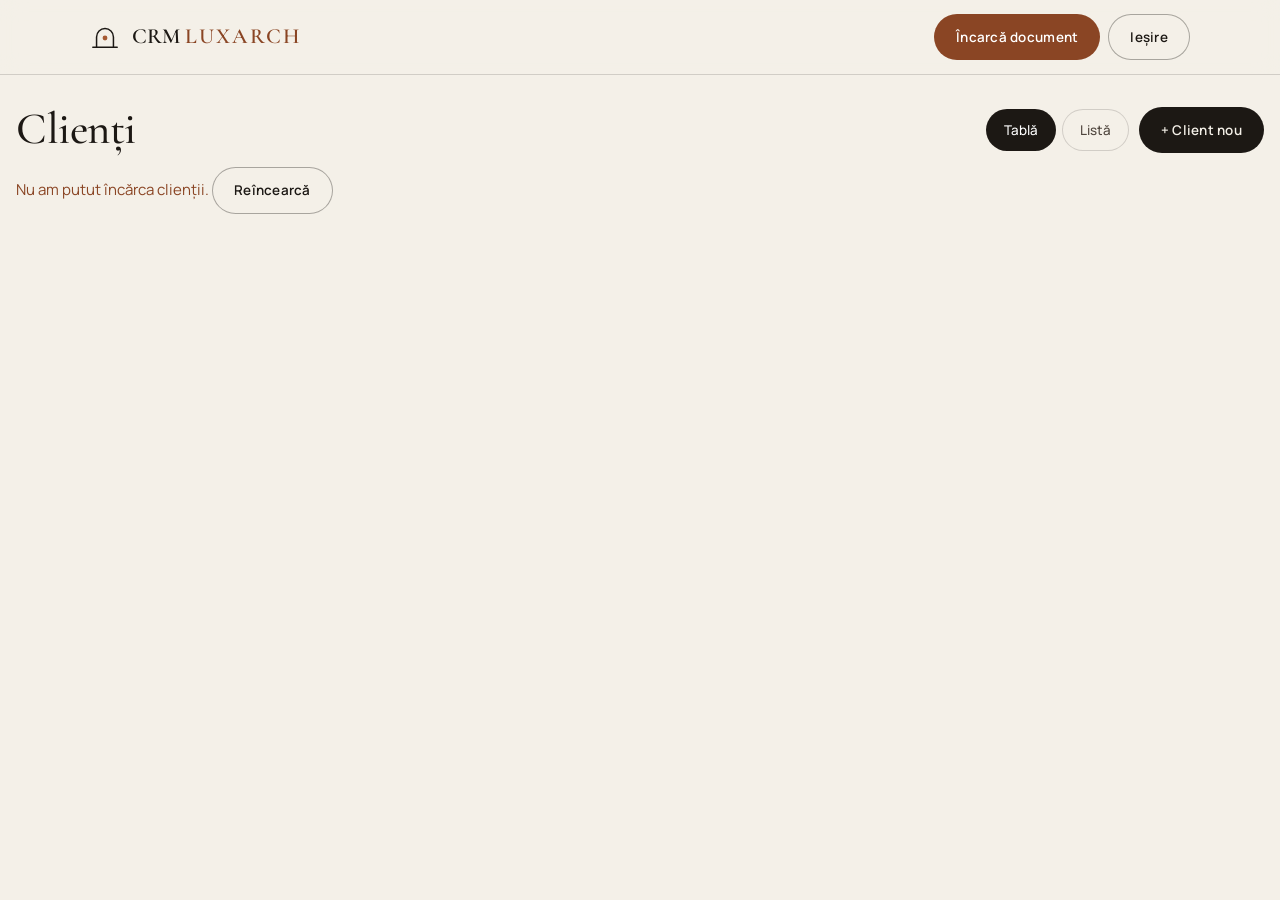
==== admin.html @ 145d8a7b "Recunoașterea documentelor prin Claude, Etapa 1: buton „Încarcă document”, citire cu Claude, ecran d" ====
<!doctype html>
<html lang="ro">
<head>
  <meta charset="utf-8">
  <meta name="viewport" content="width=device-width, initial-scale=1, viewport-fit=cover">
  <meta name="robots" content="noindex, nofollow">
  <meta name="theme-color" content="#F4F0E8">
  <title>Clienți — LUXARCH</title>
  <link rel="preconnect" href="https://fonts.googleapis.com">
  <link rel="preconnect" href="https://fonts.gstatic.com" crossorigin>
  <link href="https://fonts.googleapis.com/css2?family=Cormorant+Garamond:ital,wght@0,400;0,500;0,600;1,400&family=Manrope:wght@400;500;600;700&display=swap&subset=cyrillic,latin-ext" rel="stylesheet">
  <link rel="icon" href="favicon.svg" type="image/svg+xml">
  <link rel="stylesheet" href="styles.css">
  <link rel="stylesheet" href="admin.css">
</head>
<body class="admin">
  <header class="admin-bar">
    <div class="container admin-bar-inner">
      <a class="brand" href="/admin">
        <svg class="mark" viewBox="0 0 32 32" aria-hidden="true"><path d="M7 27 V16 a9 9 0 0 1 18 0 V27" /><path d="M3 27 H29" /><circle cx="16" cy="17" r="2.6" /></svg>
        <span>CRM <em>LUXARCH</em></span>
      </a>
      <div class="bar-actions">
        <button class="btn btn-sm btn-clay" id="docBtn" type="button" hidden>Încarcă document</button>
        <button class="btn btn-sm btn-ghost" id="logout" hidden>Ieșire</button>
      </div>
    </div>
  </header>

  <main class="container admin-main" id="main">
    <!-- Autentificare -->
    <section id="view-login" class="admin-view" hidden>
      <form class="login-card" id="loginForm">
        <h1>Panou de administrare</h1>
        <p class="muted">Introduceți parola ca să vedeți clienții.</p>
        <label class="admin-label" for="pw">Parolă</label>
        <input class="admin-input" id="pw" type="password" autocomplete="current-password" required>
        <label class="show-pw"><input type="checkbox" id="showPw"> Arată parola</label>
        <button class="btn" type="submit" id="loginBtn">Intră</button>
        <p class="admin-msg" id="loginMsg" role="alert"></p>
      </form>
    </section>

    <!-- Comune pentru tablă și listă -->
    <div class="admin-head" id="toolbar" hidden>
      <h1 class="admin-title">Clienți</h1>
      <div class="admin-tools">
        <nav class="view-switch" id="viewSwitch" aria-label="Mod de afișare">
          <a class="filter" href="/admin" data-view="board">Tablă</a>
          <a class="filter" href="/admin?view=list" data-view="list">Listă</a>
        </nav>
        <a class="btn btn-sm" href="/admin?new=1" id="addBtn">+ Client nou</a>
      </div>
    </div>

    <!-- Tabla pâlniei de vânzări -->
    <section id="view-board" class="admin-view" hidden>
      <p class="admin-msg" id="boardMsg" role="status"></p>
      <div class="board" id="board"></div>
    </section>

    <!-- Lista -->
    <section id="view-list" class="admin-view" hidden>
      <nav class="status-filter" id="filter" aria-label="Filtru după etapă"></nav>
      <p class="admin-msg" id="listMsg" role="status"></p>
      <ul class="req-list" id="list"></ul>
      <button class="btn btn-ghost btn-sm" id="more" hidden>Mai multe</button>
    </section>

    <!-- Client adăugat manual -->
    <section id="view-new" class="admin-view" hidden>
      <a class="back" id="backNew" href="/admin">← Înapoi</a>
      <form class="detail-card new-form" id="newForm" novalidate>
        <h1>Client nou</h1>
        <p class="muted">Adăugat manual, după un apel sau o întâlnire. Sursa va fi „Manual”, cu canalul ales mai jos.</p>
        <div class="new-grid">
          <label class="new-field"><span class="admin-label">Nume *</span><input class="admin-input" name="name" maxlength="100" autocomplete="off" required></label>
          <label class="new-field"><span class="admin-label">Telefon *</span><input class="admin-input" name="phone" type="tel" maxlength="30" autocomplete="off" required></label>
          <label class="new-field"><span class="admin-label">Cum a venit *</span><select class="admin-input" name="channel" id="newChannel" required></select></label>
          <label class="new-field"><span class="admin-label">Etapă</span><select class="admin-input" name="status" id="newStatus"></select></label>
          <label class="new-field"><span class="admin-label">Tip proiect</span><select class="admin-input" name="type" id="newType"></select></label>
          <label class="new-field"><span class="admin-label">Servicii</span><select class="admin-input" name="service" id="newService"></select></label>
          <label class="new-field new-field-wide"><span class="admin-label">Email</span><input class="admin-input" name="email" type="email" maxlength="150" autocomplete="off"></label>
          <label class="new-field new-field-wide"><span class="admin-label">Note</span><textarea class="admin-input" name="notes" rows="4" maxlength="5000"></textarea></label>
        </div>
        <button class="btn" type="submit" id="newBtn">Salvează clientul</button>
        <p class="admin-msg" id="newMsg" role="alert"></p>
      </form>
    </section>

    <!-- Fișa clientului -->
    <section id="view-detail" class="admin-view" hidden>
      <a class="back" id="back" href="/admin">← Înapoi</a>
      <div id="detail"></div>
    </section>
  </main>

  <!-- Motivul respingerii: cerut la orice mutare în „Respins” -->
  <dialog class="reject-dialog" id="rejectDlg" aria-labelledby="rejectDlgTitle">
    <form id="rejectDlgForm">
      <h2 id="rejectDlgTitle">Motivul respingerii</h2>
      <p class="muted" id="rejectDlgWho"></p>
      <textarea class="admin-input" id="rejectDlgText" rows="4" maxlength="1000" aria-label="Motivul respingerii"></textarea>
      <p class="admin-msg" id="rejectDlgMsg" role="alert"></p>
      <div class="reject-actions">
        <button class="btn btn-sm btn-clay" type="submit" value="ok">Salvează „Respins”</button>
        <button class="btn btn-sm btn-ghost" type="submit" value="cancel">Anulează</button>
      </div>
    </form>
  </dialog>

  <!-- Document recunoscut de Claude: încărcare → citire → verificare → salvare -->
  <dialog class="doc-dialog" id="docDlg" aria-labelledby="docDlgTitle">
    <div class="doc-head">
      <h2 id="docDlgTitle">Încarcă document</h2>
      <button class="link-btn" type="button" id="docClose">Închide</button>
    </div>

    <!-- 1. Alegerea fișierelor -->
    <section class="doc-step" data-step="pick">
      <p class="muted">Fotografiați documentul sau alegeți o poză / un PDF. La o carte de vizită puteți adăuga și verso.
        Până la 5 poze (paginile aceluiași document) sau un singur PDF.</p>
      <label class="btn btn-sm btn-ghost doc-file">
        <input type="file" id="docFile" accept="image/*,application/pdf" multiple>
        Fotografiază / alege fișier
      </label>
      <ul class="doc-thumbs" id="docThumbs"></ul>
      <div class="reject-actions">
        <button class="btn btn-sm" type="button" id="docRead" disabled>Citește</button>
      </div>
    </section>

    <!-- 2. Claude nu a răspuns -->
    <section class="doc-step" data-step="error" hidden>
      <p class="admin-msg">Nu s-a putut citi documentul. Încearcă din nou sau completează manual.</p>
      <div class="reject-actions">
        <button class="btn btn-sm" type="button" id="docRetry">Încearcă din nou</button>
        <button class="btn btn-sm btn-ghost" type="button" id="docManual">Completez manual</button>
      </div>
    </section>

    <!-- 3. Tip recunoscut, dar secțiunea lui nu există încă -->
    <section class="doc-step" data-step="unsupported" hidden>
      <p class="admin-msg" id="docUnsupported"></p>
      <div class="reject-actions">
        <button class="btn btn-sm btn-ghost" type="button" id="docChangeType">Schimbă tipul</button>
        <button class="btn btn-sm" type="button" id="docUnsupportedClose">Închide</button>
      </div>
    </section>

    <!-- 4. Verificare și salvare -->
    <form class="doc-step" data-step="review" id="docForm" novalidate hidden>
      <label class="new-field"><span class="admin-label">Tip document</span><select class="admin-input" id="docType"></select></label>
      <ul class="doc-thumbs is-small" id="docReviewThumbs"></ul>
      <p class="status-note err" id="docHint"></p>
      <div class="doc-dupes" id="docDupes" hidden></div>
      <div class="new-grid">
        <label class="new-field"><span class="admin-label">Nume *</span><input class="admin-input" name="name" maxlength="100" autocomplete="off"></label>
        <label class="new-field"><span class="admin-label">Telefon</span><input class="admin-input" name="phone" type="tel" maxlength="30" autocomplete="off"></label>
        <label class="new-field new-field-wide"><span class="admin-label">Email</span><input class="admin-input" name="email" type="email" maxlength="150" autocomplete="off"></label>
        <label class="new-field"><span class="admin-label">Tip proiect</span><select class="admin-input" name="type" id="docProjType"></select></label>
        <label class="new-field"><span class="admin-label">Servicii</span><select class="admin-input" name="service" id="docService"></select></label>
        <label class="new-field new-field-wide" id="docMessageField"><span class="admin-label">Despre proiect</span><textarea class="admin-input" name="message" rows="3" maxlength="5000"></textarea></label>
        <label class="new-field new-field-wide"><span class="admin-label">Note</span><textarea class="admin-input" name="notes" rows="5" maxlength="5000"></textarea></label>
      </div>
      <div class="reject-actions">
        <button class="btn btn-sm" type="submit" id="docSave">Salvează</button>
        <button class="btn btn-sm btn-ghost" type="button" id="docCancel">Anulează</button>
      </div>
    </form>

    <p class="admin-msg" id="docMsg" role="alert"></p>
  </dialog>

  <script src="admin.js"></script>
</body>
</html>
---- styles.css ----
/* ==========================================================
   LUXARCH — editorial cinematic
   ========================================================== */
:root {
  --bg: #0D0B09;
  --bg-2: #15120F;
  --bg-3: #1D1915;
  --ink: #EFE8DC;
  --mute: rgba(239, 232, 220, .64);
  --dim: rgba(239, 232, 220, .4);
  --line: rgba(239, 232, 220, .14);
  --lux: #E9B872;
  --lux-2: #F4D7A8;
  --err: #F09A86;
  --serif: "Cormorant Garamond", "Cormorant", Georgia, "Times New Roman", serif;
  --sans: "Manrope", system-ui, -apple-system, "Segoe UI", Roboto, sans-serif;
  --ease: cubic-bezier(.16, 1, .3, 1);
  --gutter: clamp(16px, 4vw, 56px);
}

*, *::before, *::after { box-sizing: border-box; margin: 0; padding: 0; }
html { scroll-behavior: smooth; overflow-x: clip; -webkit-text-size-adjust: 100%; text-size-adjust: 100%; }
body {
  background: var(--bg); color: var(--ink);
  font-family: var(--sans); font-size: 17px; line-height: 1.65;
  -webkit-font-smoothing: antialiased; overflow-x: clip;
}
img, svg { display: block; max-width: 100%; }
a { color: inherit; text-decoration: none; }
button { font: inherit; color: inherit; background: none; border: 0; cursor: pointer; }
ol, ul { list-style: none; }
::selection { background: var(--lux); color: var(--bg); }
a, button, summary, label { -webkit-tap-highlight-color: transparent; }
:focus-visible { outline: 2px solid var(--lux); outline-offset: 4px; border-radius: 4px; }

.wrap { width: 100%; padding-inline: max(var(--gutter), env(safe-area-inset-left)) max(var(--gutter), env(safe-area-inset-right)); margin-inline: auto; max-width: 1680px; }
.section { padding: clamp(96px, 13vw, 200px) 0; }
.skip { position: fixed; left: 16px; top: -60px; z-index: 300; background: var(--lux); color: var(--bg); padding: 10px 16px; border-radius: 999px; font-weight: 600; }
.skip:focus { top: 16px; }

h1, h2, h3 { font-family: var(--serif); font-weight: 300; line-height: .98; letter-spacing: -.01em; }
h1 em, h2 em, h3 em, .facts-list em { font-style: italic; color: var(--lux); }

.eyebrow {
  display: flex; align-items: center; gap: 14px;
  font-size: .74rem; font-weight: 600; letter-spacing: .24em; text-transform: uppercase; color: var(--mute);
}
.eyebrow::before { content: ""; width: 36px; height: 1px; background: var(--lux); flex: none; }
.section-head h2 { font-size: clamp(2.8rem, 7.4vw, 7.6rem); margin-top: 26px; }
.lead { font-size: 1.12rem; color: var(--mute); max-width: 52ch; }

/* ---------- Butoane ---------- */
.btn {
  position: relative; overflow: hidden; isolation: isolate;
  display: inline-flex; align-items: center; justify-content: center; gap: 12px;
  padding: 18px 30px; border-radius: 999px;
  background: var(--ink); color: var(--bg);
  font-weight: 600; font-size: .92rem; letter-spacing: .02em;
  transition: color .5s var(--ease), transform .5s var(--ease);
}
.btn::before {
  content: ""; position: absolute; inset: 0; z-index: -1; border-radius: inherit;
  background: var(--lux); transform: translateY(101%); transition: transform .6s var(--ease);
}
.btn:hover::before { transform: none; }
.btn .arrow { transition: transform .5s var(--ease); }
.btn:hover .arrow { transform: translateX(5px); }
.btn-ghost { background: transparent; color: var(--ink); box-shadow: inset 0 0 0 1px rgba(239, 232, 220, .3); }
.btn-ghost:hover { color: var(--bg); }
.btn-lux { background: var(--lux); color: var(--bg); }
.btn-lux::before { background: var(--ink); }
.btn-sm { padding: 12px 22px; font-size: .84rem; }
.btn:disabled { opacity: .6; cursor: progress; }

/* ==========================================================
   INTRO + CURSOR
   ========================================================== */
.loader { display: none; }
.intro .loader {
  display: flex; position: fixed; inset: 0; z-index: 500; background: var(--bg);
  flex-direction: column; align-items: center; justify-content: center; gap: 22px;
}
.intro body { overflow: hidden; }
.loader-word { display: flex; overflow: hidden; font-family: var(--serif); font-weight: 300; font-size: clamp(3rem, 12vw, 9rem); letter-spacing: .08em; line-height: 1; padding-bottom: .05em; }
.loader-word span { display: inline-block; transform: translateY(110%); }
.loader-line { width: min(240px, 50vw); height: 1px; background: var(--line); }
.loader-line span { display: block; height: 100%; background: var(--lux); transform: scaleX(0); transform-origin: left; }

.cursor { display: none; }
.has-cursor .cursor {
  display: grid; place-items: center; position: fixed; left: 0; top: 0; z-index: 400; pointer-events: none;
  width: 14px; height: 14px; margin: -7px 0 0 -7px; border-radius: 50%;
  background: var(--lux); mix-blend-mode: difference; opacity: 0;
  transition: width .5s var(--ease), height .5s var(--ease), margin .5s var(--ease), opacity .3s, background .3s;
}
/* cercul apare doar peste proiecte („Vezi”), nu urmărește mouse-ul în rest */
.has-cursor .cursor.on.view { opacity: 1; }
.has-cursor .cursor.view { width: 104px; height: 104px; margin: -52px 0 0 -52px; mix-blend-mode: normal; background: var(--lux); }
.cursor span { font-size: .78rem; font-weight: 700; letter-spacing: .14em; text-transform: uppercase; color: var(--bg); opacity: 0; transition: opacity .3s; }
.cursor.view span { opacity: 1; }
.has-cursor .project-open { cursor: none; }

/* ==========================================================
   NAV
   ========================================================== */
.nav {
  position: fixed; inset: 0 0 auto 0; z-index: 100;
  padding: calc(20px + env(safe-area-inset-top)) 0 20px;
  transition: transform .6s var(--ease), padding .5s var(--ease), background .5s var(--ease);
}
.nav.scrolled { padding-top: calc(12px + env(safe-area-inset-top)); padding-bottom: 12px; background: rgba(13, 11, 9, .72); backdrop-filter: blur(16px); -webkit-backdrop-filter: blur(16px); box-shadow: 0 1px 0 var(--line); }
.nav.away { transform: translateY(-100%); }
.nav-inner { display: flex; align-items: center; justify-content: space-between; gap: 20px; }
.brand { display: flex; align-items: center; gap: 12px; }
.mark { width: 30px; height: 30px; fill: none; stroke: var(--ink); stroke-width: 1.6; stroke-linecap: round; }
.mark circle { fill: var(--lux); stroke: none; }
.brand-word { font-family: var(--serif); font-size: 1.45rem; font-weight: 500; letter-spacing: .14em; }
.nav-links { display: flex; gap: clamp(18px, 2.4vw, 38px); font-size: .9rem; font-weight: 500; }
.nav-links a { position: relative; padding: 6px 0; color: var(--mute); transition: color .3s; }
.nav-links a:hover { color: var(--ink); }
.nav-links a i { font-style: normal; font-size: .62rem; color: var(--lux); margin-right: 6px; vertical-align: super; }
.nav-actions { display: flex; align-items: center; gap: 14px; }
.lang { display: flex; gap: 2px; padding: 3px; border-radius: 999px; box-shadow: inset 0 0 0 1px var(--line); }
.lang button { font-size: .72rem; font-weight: 700; letter-spacing: .1em; padding: 8px 10px; border-radius: 999px; color: var(--dim); transition: color .3s, background .3s; }
.lang button[aria-pressed="true"] { background: var(--ink); color: var(--bg); }
.burger { display: none; width: 44px; height: 44px; position: relative; }
.burger span { position: absolute; left: 11px; right: 11px; height: 1.5px; background: var(--ink); transition: transform .5s var(--ease); }
.burger span:first-child { top: 18px; }
.burger span:last-child { top: 25px; }
.menu-open .burger span:first-child { transform: translateY(3.5px) rotate(45deg); }
.menu-open .burger span:last-child { transform: translateY(-3.5px) rotate(-45deg); }

/* ==========================================================
   HERO
   ========================================================== */
.hero { position: relative; padding-top: clamp(120px, 15vw, 190px); }
.hero-title { font-size: clamp(4.2rem, 15.5vw, 16rem); line-height: .86; letter-spacing: -.035em; margin: 28px 0 0; }
.hero-title .line { display: block; overflow: hidden; padding-bottom: .04em; }
.hero-title .line > span { display: inline-block; }
.hero-title .line:nth-child(2) { padding-left: 12vw; }
.hero-title .line:nth-child(3) { text-align: right; }
.hero-row { display: flex; justify-content: space-between; align-items: flex-end; gap: 32px 60px; flex-wrap: wrap; margin-top: clamp(28px, 4vw, 56px); }
.hero-lead { font-size: clamp(1.02rem, 1.3vw, 1.2rem); color: var(--mute); max-width: 48ch; }
.hero-cta { display: flex; flex-wrap: wrap; gap: 12px; }
/* pe ecrane late, textul și butoanele stau în golul din dreapta titlului, vizibile fără derulare */
@media (min-width: 1200px) {
  .hero > .wrap { position: relative; }
  .hero-row { position: absolute; right: var(--gutter); top: 96px; width: min(420px, 30vw); flex-direction: column; align-items: flex-start; margin: 0; }
}

.hero-media { position: relative; margin-top: clamp(48px, 7vw, 110px); height: clamp(420px, 92vh, 1000px); overflow: hidden; background: var(--bg-3); }
.hero-media img { width: 100%; height: 112%; object-fit: cover; transform-origin: center; margin-top: -6%; }
.hero-media::after { content: ""; position: absolute; inset: 0; background: linear-gradient(180deg, rgba(13, 11, 9, .35), transparent 30%, transparent 65%, rgba(13, 11, 9, .7)); pointer-events: none; }
.hero-media figcaption { position: absolute; z-index: 1; left: var(--gutter); bottom: 22px; font-size: .78rem; letter-spacing: .14em; text-transform: uppercase; color: var(--mute); }
.hero-facts { display: grid; grid-template-columns: repeat(3, 1fr); gap: 24px; padding-top: 28px; padding-bottom: 28px; border-bottom: 1px solid var(--line); }
.hero-facts li { display: flex; flex-direction: column; gap: 2px; }
.hero-facts b { font-family: var(--serif); font-weight: 400; font-size: clamp(1.6rem, 3vw, 2.6rem); line-height: 1.1; color: var(--lux); }
.hero-facts span { font-size: .84rem; color: var(--mute); }

/* ---------- Marquee ---------- */
.marquee { overflow: hidden; padding: clamp(24px, 3vw, 40px) 0; border-bottom: 1px solid var(--line); }
.marquee-track { display: flex; width: max-content; animation: marquee 50s linear infinite; }
.marquee-track span { font-family: var(--serif); font-style: italic; font-weight: 300; font-size: clamp(1.8rem, 4vw, 3.6rem); padding: 0 .55em; white-space: nowrap; }
.marquee-track .dot { font-style: normal; font-size: .5em; align-self: center; color: var(--lux); padding: 0; }
@keyframes marquee { to { transform: translateX(-50%); } }

/* ==========================================================
   MANIFEST
   ========================================================== */
.manifest-text { font-family: var(--serif); font-weight: 300; font-size: clamp(2rem, 4.6vw, 4.6rem); line-height: 1.12; letter-spacing: -.01em; margin: 34px 0 clamp(64px, 9vw, 130px); max-width: 26ch; }
.manifest-text .w { display: inline; }
.manifest-cols { display: grid; grid-template-columns: 1fr 1fr; gap: clamp(32px, 6vw, 120px); border-top: 1px solid var(--line); padding-top: 40px; }
.big-letter { display: block; font-family: var(--serif); font-style: italic; font-size: clamp(4rem, 8vw, 8rem); line-height: .8; color: var(--lux); margin-bottom: 22px; }
.manifest-cols h3 { font-size: clamp(1.8rem, 3vw, 2.8rem); margin-bottom: 12px; }
.manifest-cols p { color: var(--mute); max-width: 40ch; }

/* ==========================================================
   SERVICII
   ========================================================== */
.services { background: var(--bg-2); }
.svc-list { display: grid; grid-template-columns: 1fr 1fr; gap: clamp(24px, 3vw, 40px); margin-top: clamp(48px, 6vw, 90px); }
.svc { padding: clamp(28px, 4vw, 56px); border: 1px solid var(--line); border-radius: 28px; background: linear-gradient(160deg, rgba(233, 184, 114, .06), transparent 45%); transition: border-color .6s var(--ease), transform .6s var(--ease); }
.svc:hover { border-color: rgba(233, 184, 114, .45); transform: translateY(-6px); }
.svc-head { display: flex; align-items: baseline; gap: 18px; margin-bottom: 18px; }
.svc-num { font-family: var(--serif); font-style: italic; font-size: 2.6rem; color: var(--lux); line-height: 1; }
.svc h3 { font-size: clamp(1.9rem, 3vw, 2.8rem); }
.svc > p { color: var(--mute); margin-bottom: 28px; max-width: 46ch; }
.svc li { display: flex; gap: 14px; padding: 14px 0; border-top: 1px solid var(--line); font-size: .97rem; }
.svc li::before { content: "+"; color: var(--lux); font-weight: 700; }

/* ==========================================================
   PROIECTE
   ========================================================== */
.projects { padding: clamp(96px, 12vw, 180px) 0 clamp(64px, 8vw, 120px); }
.projects-head { display: flex; justify-content: space-between; align-items: flex-end; gap: 24px; flex-wrap: wrap; margin-bottom: clamp(36px, 5vw, 64px); }
.projects-head h2 { font-size: clamp(2.8rem, 7.4vw, 7.6rem); margin-top: 26px; }
.filters { display: flex; flex-wrap: wrap; gap: 8px; }
.filter { padding: 10px 18px; border-radius: 999px; font-size: .84rem; font-weight: 500; color: var(--mute); box-shadow: inset 0 0 0 1px var(--line); transition: background .35s, color .35s, box-shadow .35s; }
.filter:hover { color: var(--ink); box-shadow: inset 0 0 0 1px var(--ink); }
.filter[aria-pressed="true"] { background: var(--lux); color: var(--bg); box-shadow: none; }

.track { display: grid; grid-template-columns: 1fr; gap: 56px; padding-inline: var(--gutter); }
.project.is-hidden { display: none; }
.project-open { display: block; width: 100%; text-align: left; }
.project-media { display: block; position: relative; overflow: hidden; border-radius: 18px; background: var(--bg-3); aspect-ratio: 4 / 3; }
.project-media img { width: 100%; height: 100%; object-fit: cover; transition: transform 1.4s var(--ease), filter 1s var(--ease); filter: saturate(.92); }
.project-open:hover .project-media img, .project-open:focus-visible .project-media img { transform: scale(1.06); filter: saturate(1.08); }
.project-info { display: grid; grid-template-columns: auto 1fr; column-gap: 16px; padding: 18px 2px 0; }
.project-info i { grid-row: span 2; font-family: var(--serif); font-style: italic; font-size: 1.1rem; color: var(--lux); padding-top: 4px; }
.project-title { font-family: var(--serif); font-size: clamp(1.5rem, 2.2vw, 2.1rem); line-height: 1.1; }
.project-meta { font-size: .82rem; letter-spacing: .04em; color: var(--mute); margin-top: 6px; }
.broken img { visibility: hidden; }
.track-end { display: flex; flex-direction: column; align-items: flex-start; justify-content: center; gap: 26px; padding: 40px 0; }
.track-end p { font-family: var(--serif); font-style: italic; font-size: clamp(2.2rem, 4vw, 3.8rem); line-height: 1.05; max-width: 12ch; }

@media (min-width: 1024px) {
  .projects-pin { min-height: 100vh; min-height: 100svh; display: flex; flex-direction: column; justify-content: center; padding: 90px 0 30px; }
  .projects-head { margin-bottom: 36px; }
  .projects-head h2 { font-size: clamp(3rem, 6vw, 6.4rem); }
  .track { display: flex; align-items: flex-end; gap: 4vw; width: max-content; will-change: transform; }
  .project { flex: none; width: 46vw; }
  .project:nth-of-type(even) { width: 34vw; }
  .project-media { aspect-ratio: auto; height: 56vh; }
  .project:nth-of-type(even) .project-media { height: 44vh; }
  .track-end { width: 32vw; padding: 0 4vw 60px 2vw; }
}

/* ==========================================================
   FAPTE
   ========================================================== */
.facts { border-top: 1px solid var(--line); }
.facts-list { margin-top: 30px; }
.facts-list li { display: grid; grid-template-columns: 70px 1fr; gap: 20px; align-items: baseline; padding: clamp(22px, 3vw, 40px) 0; border-bottom: 1px solid var(--line); }
.facts-list i { font-family: var(--serif); font-style: italic; color: var(--lux); font-size: 1.2rem; }
.facts-list p { font-family: var(--serif); font-weight: 300; font-size: clamp(2rem, 5.2vw, 5.4rem); line-height: 1.02; letter-spacing: -.015em; }

/* ==========================================================
   PROCES
   ========================================================== */
.process { background: var(--bg-2); }
.steps { --line: 0; position: relative; margin-top: clamp(48px, 6vw, 90px); display: grid; gap: 0; }
.steps::before { content: ""; position: absolute; left: 27px; top: 0; bottom: 0; width: 1px; background: var(--line); }
.steps::after { content: ""; position: absolute; left: 27px; top: 0; bottom: 0; width: 1px; background: var(--lux); transform: scaleY(var(--line)); transform-origin: top; }
.step { position: relative; display: grid; grid-template-columns: 56px 1fr; gap: clamp(20px, 3vw, 48px); padding: 0 0 clamp(40px, 5vw, 64px); }
.step-num { position: relative; z-index: 1; display: grid; place-items: center; width: 56px; height: 56px; border-radius: 50%; background: var(--bg-2); box-shadow: inset 0 0 0 1px rgba(233, 184, 114, .5); font-family: var(--serif); font-style: italic; font-size: 1.15rem; color: var(--lux); }
.step h3 { font-size: clamp(1.9rem, 3.4vw, 3.2rem); margin: 6px 0 10px; }
.step p { color: var(--mute); max-width: 56ch; }
.countries { display: grid; grid-template-columns: 1fr 1fr; gap: 14px; margin-top: 20px; max-width: 760px; }
.countries div { padding: 16px 18px; border-radius: 16px; border: 1px solid var(--line); display: flex; flex-direction: column; gap: 4px; }
.countries b { font-size: .72rem; letter-spacing: .2em; text-transform: uppercase; color: var(--lux); }
.countries span { font-size: .92rem; color: var(--mute); line-height: 1.45; }

/* ==========================================================
   FAQ
   ========================================================== */
.faq-grid { display: grid; grid-template-columns: .9fr 1.1fr; gap: clamp(40px, 6vw, 110px); }
.faq .section-head h2 { font-size: clamp(2.8rem, 6vw, 6rem); margin-bottom: 22px; }
.faq-list details { border-bottom: 1px solid var(--line); }
.faq-list details:first-child { border-top: 1px solid var(--line); }
.faq-list summary { list-style: none; cursor: pointer; padding: 26px 56px 26px 0; position: relative; font-family: var(--serif); font-size: clamp(1.3rem, 2vw, 1.75rem); line-height: 1.25; transition: color .3s; }
.faq-list summary:hover { color: var(--lux-2); }
.faq-list summary::-webkit-details-marker { display: none; }
.faq-list summary::after { content: "+"; position: absolute; right: 8px; top: 50%; transform: translateY(-50%); font-family: var(--sans); font-size: 1.7rem; font-weight: 300; color: var(--lux); transition: transform .5s var(--ease); }
.faq-list details[open] summary::after { transform: translateY(-50%) rotate(45deg); }
.faq-list details p { padding: 0 56px 28px 0; color: var(--mute); }

/* ==========================================================
   CONTACT
   ========================================================== */
.contact { position: relative; overflow: hidden; border-top: 1px solid var(--line); }
.contact::before { content: ""; position: absolute; width: 900px; height: 900px; right: -300px; top: -320px; background: radial-gradient(closest-side, rgba(233, 184, 114, .16), transparent); pointer-events: none; }
.contact-grid { position: relative; display: grid; grid-template-columns: 1fr 1fr; gap: clamp(48px, 7vw, 120px); }
.contact h2 { font-size: clamp(2.8rem, 6.4vw, 6.6rem); margin: 26px 0 24px; }
.contact-list { margin-top: 48px; }
.contact-list li { display: grid; grid-template-columns: 120px 1fr; gap: 16px; padding: 18px 0; border-top: 1px solid var(--line); align-items: baseline; }
.contact-list span { font-size: .72rem; font-weight: 600; letter-spacing: .16em; text-transform: uppercase; color: var(--dim); }
.contact-list a, .contact-list p { font-family: var(--serif); font-size: 1.35rem; overflow-wrap: anywhere; }
.contact-list a:hover { color: var(--lux); }

.contact-form {
  display: grid; grid-template-columns: 1fr 1fr; gap: 24px 26px; align-content: start;
  padding: clamp(24px, 4vw, 52px); border-radius: 28px;
  background: rgba(239, 232, 220, .035); border: 1px solid var(--line);
}
.field { display: flex; flex-direction: column; gap: 6px; min-width: 0; }
.full { grid-column: 1 / -1; }
.field label { font-size: .72rem; font-weight: 600; letter-spacing: .16em; text-transform: uppercase; color: var(--dim); }
.field input, .field select, .field textarea {
  font: inherit; font-size: max(16px, 1em); color: var(--ink); background: transparent; border: 0;
  border-bottom: 1px solid rgba(239, 232, 220, .25); padding: 10px 0; outline: none; border-radius: 0; width: 100%;
  transition: border-color .3s;
}
.field textarea { resize: vertical; min-height: 100px; }
.field select option { color: #111; }
.field input:focus, .field select:focus, .field textarea:focus { border-color: var(--lux); }
.field.invalid input, .field.invalid select, .field.invalid textarea { border-color: var(--err); }
.field.invalid label { color: var(--err); }
::placeholder { color: rgba(239, 232, 220, .4); }
.consent { display: flex; gap: 12px; align-items: flex-start; font-size: .85rem; color: var(--mute); cursor: pointer; }
.consent a { color: var(--lux); text-decoration: underline; text-underline-offset: 3px; }
.consent input { accent-color: var(--lux); margin-top: 4px; width: 18px; height: 18px; flex: none; }
.consent.invalid { color: var(--err); }
.contact-form .btn { margin-top: 6px; padding: 20px 30px; }
.form-msg { font-size: .94rem; min-height: 1.4em; color: var(--lux-2); }
.hp { position: absolute; left: -10000px; width: 1px; height: 1px; overflow: hidden; }
.form-fallback { padding: 18px 20px; border-radius: 18px; background: rgba(240, 154, 134, .1); border: 1px solid rgba(240, 154, 134, .35); }
.form-fallback p { color: var(--err); font-size: .94rem; margin-bottom: 14px; }
.fallback-actions { display: flex; flex-wrap: wrap; gap: 10px; }
.contact-form .fallback-actions .btn { margin-top: 0; padding: 12px 20px; }
.contact-form[hidden], .form-done[hidden] { display: none; }
.form-done {
  display: flex; flex-direction: column; align-items: flex-start; gap: 16px;
  padding: clamp(28px, 5vw, 64px); border-radius: 28px; outline: none;
  background: linear-gradient(160deg, rgba(233, 184, 114, .14), rgba(239, 232, 220, .03) 60%); border: 1px solid rgba(233, 184, 114, .45);
}
.done-mark { display: grid; place-items: center; width: 64px; height: 64px; border-radius: 50%; background: var(--lux); color: var(--bg); font-size: 1.8rem; font-weight: 700; }
.form-done h3 { font-size: clamp(2rem, 3.6vw, 3.2rem); line-height: 1.05; }
.form-done p { color: var(--mute); max-width: 42ch; font-size: 1.05rem; }

/* ==========================================================
   FOOTER + WHATSAPP
   ========================================================== */
.footer { padding: clamp(40px, 6vw, 80px) 0 34px; border-top: 1px solid var(--line); overflow: hidden; }
.footer-word { font-family: var(--serif); font-weight: 300; font-size: clamp(3.6rem, 19.5vw, 24rem); line-height: .8; letter-spacing: .02em; text-align: center; color: transparent; -webkit-text-stroke: 1px rgba(233, 184, 114, .5); white-space: nowrap; }
.footer-row { display: flex; justify-content: space-between; gap: 16px 24px; flex-wrap: wrap; margin-top: clamp(28px, 4vw, 48px); padding-right: 76px; font-size: .84rem; color: var(--dim); }
.footer-row a:hover { color: var(--lux); }

.wa-float {
  position: fixed; right: 22px; bottom: calc(22px + env(safe-area-inset-bottom)); z-index: 90; width: 56px; height: 56px; border-radius: 50%;
  background: #2FA866; display: grid; place-items: center; box-shadow: 0 16px 30px -12px rgba(0, 0, 0, .6);
  transition: transform .5s var(--ease);
}
.wa-float:hover { transform: scale(1.08) rotate(-6deg); }
.wa-float svg { width: 28px; height: 28px; fill: #fff; }

/* ==========================================================
   GALERIE
   ========================================================== */
.lb {
  position: fixed; inset: 0; z-index: 450; background: rgba(9, 8, 6, .97);
  display: grid; grid-template-rows: auto 1fr auto;
  padding: calc(16px + env(safe-area-inset-top)) var(--gutter) calc(16px + env(safe-area-inset-bottom));
}
.lb[hidden] { display: none; }
.lb-open, .lb-open body { overflow: hidden; }
.lb-top { display: flex; justify-content: space-between; align-items: flex-start; gap: 20px; padding-bottom: 14px; }
.lb-meta { font-size: .76rem; letter-spacing: .12em; text-transform: uppercase; color: var(--mute); }
.lb-title { font-size: clamp(1.6rem, 3.4vw, 3rem); margin-top: 6px; }
.lb-close { position: relative; flex: none; width: 52px; height: 52px; border-radius: 50%; box-shadow: inset 0 0 0 1px var(--line); transition: background .3s; }
.lb-close:hover { background: var(--ink); }
.lb-close:hover span { background: var(--bg); }
.lb-close span { position: absolute; left: 15px; right: 15px; top: 50%; height: 1.5px; background: var(--ink); }
.lb-close span:first-child { transform: rotate(45deg); }
.lb-close span:last-child { transform: rotate(-45deg); }
.lb-stage { position: relative; min-height: 0; display: grid; place-items: center; overflow: hidden; touch-action: pan-y; }
.lb-stage img { max-width: 100%; max-height: 100%; width: auto; height: auto; object-fit: contain; border-radius: 10px; }
.lb-stage.broken img { visibility: hidden; }
.lb-bottom { display: flex; justify-content: center; align-items: center; gap: 24px; padding-top: 14px; }
.lb-nav { width: 52px; height: 52px; border-radius: 50%; font-size: 1.2rem; box-shadow: inset 0 0 0 1px var(--line); transition: background .3s, color .3s; }
.lb-nav:hover { background: var(--lux); color: var(--bg); }
.lb-count { font-family: var(--serif); font-style: italic; font-size: 1.1rem; color: var(--mute); min-width: 80px; text-align: center; }

/* ==========================================================
   STĂRI INIȚIALE PENTRU ANIMAȚII (doar când GSAP chiar rulează)
   ========================================================== */
.js-anim [data-anim] { opacity: 0; transform: translateY(40px); }
.js-anim .hero [data-anim] { transform: translateY(24px); }
.js-anim .hero-title .line > span { transform: translateY(110%); }
.js-anim .hero-media { clip-path: inset(100% 0 0 0); }
.js-anim .project-media { clip-path: inset(0 0 100% 0); }

/* ==========================================================
   RESPONSIVE
   ========================================================== */
@media (max-width: 1180px) {
  .nav-links { gap: 18px; font-size: .84rem; }
  .nav-links a i { display: none; }
}

@media (max-width: 1023.98px) {
  .nav-links {
    position: fixed; inset: 0; z-index: -1; flex-direction: column; justify-content: center; align-items: flex-start; gap: 6px;
    padding: 0 var(--gutter); background: var(--bg);
    font-family: var(--serif); font-size: clamp(2.4rem, 10vw, 3.6rem); font-weight: 300;
    opacity: 0; visibility: hidden; transition: opacity .5s var(--ease), visibility .5s;
  }
  .nav-links a { color: var(--ink); padding: 4px 0; }
  .nav-links a i { display: inline; font-family: var(--sans); font-size: .8rem; margin-right: 14px; }
  .menu-open .nav-links { opacity: 1; visibility: visible; }
  .menu-open .nav { backdrop-filter: none; -webkit-backdrop-filter: none; background: transparent; box-shadow: none; transform: none; }
  body.menu-open { overflow: hidden; }
  .burger { display: block; }
  .nav-cta { display: none; }

  .svc-list, .faq-grid, .contact-grid, .manifest-cols { grid-template-columns: 1fr; }
  .hero-media { height: 70vh; height: 70svh; }
}

@media (max-width: 600px) {
  body { font-size: 16px; }
  .brand-word { font-size: 1.2rem; letter-spacing: .1em; }
  .mark { width: 26px; height: 26px; }
  .nav-actions { gap: 4px; }
  .lang button { padding: 7px 7px; font-size: .66rem; }
  .hero-title { font-size: clamp(3.4rem, 19vw, 6rem); }
  .hero-title .line:nth-child(2) { padding-left: 8vw; }
  .hero-cta { width: 100%; }
  .hero-cta .btn { flex: 1 1 100%; }
  .hero-media { height: 62vh; height: 62svh; }
  .hero-facts { grid-template-columns: 1fr; gap: 14px; }
  .hero-facts li { flex-direction: row; align-items: baseline; gap: 14px; }
  .hero-facts b { min-width: 92px; }
  .facts-list li { grid-template-columns: 40px 1fr; gap: 10px; }
  .step { grid-template-columns: 44px 1fr; gap: 16px; }
  .step-num { width: 44px; height: 44px; font-size: 1rem; }
  .steps::before, .steps::after { left: 21px; }
  .countries { grid-template-columns: 1fr; }
  .contact-form { grid-template-columns: 1fr; }
  .contact-list li { grid-template-columns: 1fr; gap: 2px; }
  .contact-list a { display: inline-block; padding: 4px 0; }
  .faq-list summary { padding-right: 44px; }
  .faq-list details p { padding-right: 0; }
  .wa-float { right: 16px; bottom: calc(16px + env(safe-area-inset-bottom)); width: 52px; height: 52px; }
  .footer { padding-bottom: calc(96px + env(safe-area-inset-bottom)); }
  .lb-nav, .lb-close { width: 48px; height: 48px; }
}

/* pe touch, efectele de hover rămân „blocate” după atingere */
@media (hover: none) {
  .btn:hover::before { transform: translateY(101%); }
  .btn-ghost:hover { color: var(--ink); }
  .svc:hover { transform: none; border-color: var(--line); }
  .project-open:hover .project-media img { transform: none; filter: saturate(.92); }
  .wa-float:hover { transform: none; }
  .btn:active, .filter:active { transform: scale(.97); }
}

@media (prefers-reduced-motion: reduce) {
  html { scroll-behavior: auto; }
  *, *::before, *::after { animation-duration: .01ms !important; animation-iteration-count: 1 !important; transition-duration: .01ms !important; }
  .marquee-track { animation: none; }
  .steps::after { transform: none; }
}
---- admin.css ----
/* ==========================================================
   Panoul de administrare
   ========================================================== */
/* Temă proprie, deschisă și cu contrast mare: suprascrie culorile închise ale site-ului */
body.admin {
  --bg: #F4F0E8; --bg-2: #EAE3D7; --ink: #1C1814; --mute: #5A5048; --dim: #6E645A;
  --line: rgba(28, 24, 20, .16); --lux: #9A6A1F;
  --ink-2: #4E453D; --clay: #A65A33; --clay-d: #8A4524; --sand: #E3D8C6; --radius: 22px;
  min-height: 100vh; font-size: 16px;
}
.admin .container { width: min(1100px, 100% - 32px); margin-inline: auto; }
.admin .brand span { font-family: var(--serif); font-size: 1.35rem; font-weight: 600; }
.admin .brand em { font-style: normal; letter-spacing: .1em; color: var(--clay-d); }
.admin .mark circle { fill: var(--clay); }
.admin h1, .admin .req-name { font-weight: 500; }

/* Butoane: text lizibil în orice stare */
.admin .btn::before { background: var(--clay-d); }
.admin .btn:hover { color: #fff; }
.admin .btn-ghost { color: var(--ink); box-shadow: inset 0 0 0 1px rgba(28, 24, 20, .35); }
.admin .btn-ghost:hover { color: #fff; }
.admin .btn-clay { background: var(--clay-d); color: #fff; }
.admin .btn-clay::before { background: var(--ink); }

/* Filtrul de status (linkuri) */
.admin .filter { color: var(--ink-2); box-shadow: inset 0 0 0 1px var(--line); }
.admin .filter:hover { color: var(--ink); box-shadow: inset 0 0 0 1px var(--ink); }
.admin .filter.is-on { background: var(--ink); color: #fff; box-shadow: none; }
/* .btn are display: inline-flex, care altfel ar anula atributul hidden */
.admin [hidden] { display: none !important; }
.admin-bar {
  position: sticky; top: 0; z-index: 10;
  padding: calc(14px + env(safe-area-inset-top)) 0 14px;
  background: rgba(244, 240, 232, .92); backdrop-filter: blur(12px); -webkit-backdrop-filter: blur(12px);
  border-bottom: 1px solid var(--line);
}
.admin-bar-inner { display: flex; align-items: center; justify-content: space-between; gap: 16px; }
.admin-main { padding: 32px 0 80px; }
.admin-title, .login-card h1 { font-size: clamp(2rem, 5vw, 2.8rem); margin-bottom: 20px; }
.muted { color: var(--ink-2); }
.admin-msg { min-height: 1.4em; margin: 10px 0; font-size: .94rem; color: var(--clay-d); }

/* Autentificare */
.login-card {
  max-width: 420px; margin: 8vh auto 0; padding: 36px 30px; border-radius: var(--radius);
  background: #fff; border: 1px solid var(--line);
  display: flex; flex-direction: column; gap: 10px;
}
.login-card .muted { margin-bottom: 10px; }
.admin-label { font-size: .74rem; font-weight: 600; letter-spacing: .14em; text-transform: uppercase; color: var(--ink-2); }
.admin-input, .status-select {
  font: inherit; font-size: max(16px, 1em); color: var(--ink); background: #fff;
  border: 1px solid var(--line); border-radius: 12px; padding: 12px 14px; outline: none;
}
.admin-input:focus, .status-select:focus { border-color: var(--clay); }
.login-card .btn { margin-top: 8px; }
.show-pw { display: flex; align-items: center; gap: 8px; font-size: .9rem; color: var(--ink-2); cursor: pointer; }
.show-pw input { accent-color: var(--clay); width: 18px; height: 18px; }
.btn:disabled { opacity: .6; cursor: progress; }

/* Filtru */
.status-filter { display: flex; gap: 8px; overflow-x: auto; padding-bottom: 6px; margin-bottom: 8px; scrollbar-width: none; }
.status-filter::-webkit-scrollbar { display: none; }
.status-filter a { flex: none; }
.status-filter .count { opacity: .6; margin-left: 4px; }

/* Lista */
.req-list { display: grid; gap: 10px; }
.req {
  display: grid; grid-template-columns: 1fr auto; gap: 4px 16px; align-items: center;
  padding: 16px 18px; border-radius: 18px; background: #FBF9F5; border: 1px solid var(--line);
  transition: border-color .3s, background .3s;
}
.req:hover { border-color: var(--ink-2); }
.req.is-new { background: #fff; border-color: rgba(181, 100, 60, .5); box-shadow: inset 4px 0 0 var(--clay); }
.req-name { font-family: var(--serif); font-size: 1.25rem; line-height: 1.2; }
.req-meta { grid-column: 1; font-size: .88rem; color: var(--ink-2); overflow-wrap: anywhere; }
.req .badge { grid-row: 1 / span 2; grid-column: 2; }
#more { margin-top: 18px; }

/* Etichete de status */
.badge { display: inline-block; font-size: .74rem; font-weight: 600; letter-spacing: .04em; padding: 5px 11px; border-radius: 999px; white-space: nowrap; }
.badge.s-noua { background: var(--clay); color: #fff; }
.badge.s-in_lucru { background: #E7D9B6; color: #6A5214; }
.badge.s-inchisa { background: var(--sand); color: var(--ink-2); }
.badge.s-procesat { background: #DCE6F0; color: #24425E; }
.badge.s-avans { background: #F3DDB0; color: #6B4A08; }
.badge.s-contactata { background: #E4DCF0; color: #4A3470; }
.badge.s-platit { background: #BFE3CF; color: #1E5A3A; }
.badge.s-incheiat { background: #D7E8CF; color: #2F5222; }
.badge.s-respins { background: #F2D3CC; color: #8A2E1C; }

/* Detalii */
.back { display: inline-block; margin-bottom: 18px; font-weight: 600; color: var(--clay-d); }
.detail-card { padding: clamp(22px, 4vw, 40px); border-radius: var(--radius); background: #fff; border: 1px solid var(--line); }
.detail-card h1 { font-size: clamp(1.9rem, 5vw, 2.6rem); margin-bottom: 6px; }
.detail-actions { display: flex; flex-wrap: wrap; gap: 8px; margin: 18px 0 24px; }
.detail-grid { display: grid; grid-template-columns: 160px 1fr; gap: 0 18px; }
.detail-grid dt, .detail-grid dd { padding: 12px 0; border-top: 1px solid var(--line); }
.detail-grid dt { font-size: .76rem; font-weight: 600; letter-spacing: .12em; text-transform: uppercase; color: var(--ink-2); padding-top: 15px; }
.detail-grid dd { overflow-wrap: anywhere; }
.detail-grid dd a { color: var(--clay-d); text-decoration: underline; text-underline-offset: 3px; }
.detail-msg { white-space: pre-wrap; }
.status-box { display: flex; flex-wrap: wrap; align-items: center; gap: 10px; }
.status-note { font-size: .86rem; color: var(--ink-2); }
.status-note.ok { color: #3E5A2A; }
.status-note.err { color: var(--clay-d); }
.reject-actions { display: flex; flex-wrap: wrap; gap: 8px; }
.status-comment { margin-top: 10px; font-size: .92rem; color: #8A2E1C; white-space: pre-wrap; overflow-wrap: anywhere; }
@media (min-width: 700px) { .status-filter { flex-wrap: wrap; overflow: visible; } }

/* Antet comun tablă / listă */
.admin-main.is-wide { width: min(1680px, 100% - 32px); }
.admin-head { display: flex; flex-wrap: wrap; align-items: center; justify-content: space-between; gap: 12px 20px; margin-bottom: 14px; }
.admin-head .admin-title { margin-bottom: 0; }
.admin-tools { display: flex; flex-wrap: wrap; align-items: center; gap: 10px; }
.view-switch { display: flex; gap: 6px; }

/* Tabla pâlniei: coloanele derulează orizontal în interiorul ei, pagina nu */
.board {
  display: grid; grid-auto-flow: column; grid-auto-columns: minmax(min(250px, 78vw), 1fr); gap: 12px;
  overflow-x: auto; overscroll-behavior-x: contain; scroll-snap-type: x proximity; padding-bottom: 14px;
}
.col {
  display: flex; flex-direction: column; min-width: 0; scroll-snap-align: start;
  border-radius: 18px; background: var(--bg-2); border: 1px dashed transparent; transition: border-color .2s, background .2s;
}
.col.is-over { border-color: var(--clay); background: #F1E6D6; }
.col-head { display: flex; align-items: center; justify-content: space-between; gap: 8px; padding: 12px 12px 6px; }
.col-head .count { font-size: .86rem; font-weight: 600; color: var(--ink-2); }
.col-body { display: flex; flex-direction: column; gap: 8px; padding: 6px 8px 10px; min-height: 120px; }
.col.is-empty .col-body::after { content: 'Trageți un client aici'; margin: auto; font-size: .84rem; color: var(--dim); text-align: center; }
.card {
  display: grid; gap: 4px; padding: 12px 12px 10px; border-radius: 14px; background: #fff; border: 1px solid var(--line);
  cursor: grab; transition: border-color .2s, box-shadow .2s, opacity .2s;
}
.card:hover { border-color: var(--ink-2); }
.card.is-new { box-shadow: inset 4px 0 0 var(--clay); }
.card.is-drag { opacity: .45; cursor: grabbing; }
.card-name { font-family: var(--serif); font-size: 1.15rem; font-weight: 600; line-height: 1.15; overflow-wrap: anywhere; }
.card-meta { font-size: .88rem; color: var(--ink-2); overflow-wrap: anywhere; }
.card-foot { display: flex; align-items: center; justify-content: space-between; gap: 8px; font-size: .78rem; color: var(--dim); }
.card-move {
  margin-top: 6px; width: 100%; font: inherit; font-size: 16px; color: var(--ink-2); cursor: pointer;
  background: var(--bg); border: 1px solid var(--line); border-radius: 10px; padding: 6px 10px;
}
.card-move:focus { outline: none; border-color: var(--clay); }

/* Sursa clientului */
.src { display: inline-block; font-size: .7rem; font-weight: 600; letter-spacing: .06em; text-transform: uppercase; padding: 3px 8px; border-radius: 6px; }
.src-site { background: #DCE6F0; color: #24425E; }
.src-manual { background: var(--sand); color: var(--ink-2); }
.detail-card > .muted .src { margin-right: 6px; vertical-align: 1px; }

/* Client nou */
.new-form h1 { font-size: clamp(1.9rem, 5vw, 2.6rem); margin-bottom: 6px; }
.new-grid { display: grid; grid-template-columns: repeat(2, minmax(0, 1fr)); gap: 14px 16px; margin: 22px 0; }
.new-field { display: flex; flex-direction: column; gap: 6px; min-width: 0; }
.new-field-wide { grid-column: 1 / -1; }
.new-field textarea, .notes { resize: vertical; min-height: 96px; width: 100%; }

/* Note și istoric în fișă */
.notes-actions { display: flex; flex-wrap: wrap; align-items: center; gap: 10px; margin-top: 8px; }
.history { display: grid; gap: 10px; }
.history li { display: flex; flex-wrap: wrap; align-items: center; gap: 6px 12px; }
.history time { font-size: .86rem; color: var(--ink-2); min-width: 140px; }
.history-step { display: inline-flex; flex-wrap: wrap; align-items: center; gap: 6px; }
.history-note { flex-basis: 100%; font-size: .9rem; color: #8A2E1C; white-space: pre-wrap; overflow-wrap: anywhere; }

/* Dialogul pentru motivul respingerii */
.reject-dialog {
  width: min(480px, 100% - 32px); padding: 26px 24px; border: 1px solid var(--line); border-radius: var(--radius);
  background: #fff; color: var(--ink);
}
.reject-dialog::backdrop { background: rgba(28, 24, 20, .45); }
.reject-dialog form { display: flex; flex-direction: column; gap: 10px; }
.reject-dialog h2 { font-size: 1.8rem; font-weight: 500; }
.reject-dialog textarea { resize: vertical; min-height: 96px; }

@media (max-width: 600px) {
  .admin-main { padding-top: 22px; }
  .detail-grid { grid-template-columns: 1fr; }
  .new-grid { grid-template-columns: 1fr; }
  .detail-grid dd { border-top: 0; padding-top: 0; }
  .login-card { margin-top: 4vh; padding: 28px 22px; }
}

/* Plăți: pe carte și în fișă */
.card-pay { font-size: .84rem; font-weight: 600; color: var(--ink-2); }
.card-pay.is-paid { color: #2F6B45; }
.pay-contract { display: grid; grid-template-columns: minmax(0, 1fr) 110px auto; align-items: end; gap: 10px; max-width: 560px; }
.pay-contract .admin-input { width: 100%; }
.pay-totals { display: flex; flex-wrap: wrap; gap: 8px; margin: 14px 0 12px; }
.pay-totals div { display: flex; flex-direction: column; gap: 2px; padding: 10px 14px; border-radius: 12px; background: var(--bg); border: 1px solid var(--line); min-width: 120px; }
.pay-totals span { font-size: .72rem; font-weight: 600; letter-spacing: .1em; text-transform: uppercase; color: var(--ink-2); }
.pay-totals b { font-size: 1.05rem; font-weight: 600; white-space: nowrap; }
.pay-totals .is-ok { background: #E3F1E8; border-color: #9CCBAE; }
.pay-totals .is-ok b { color: #2F6B45; }
.pay-totals .is-over { background: #FBF0DA; border-color: #E5C27A; }
.pay-list { display: grid; gap: 6px; margin-bottom: 12px; }
.pay-list li { display: flex; flex-wrap: wrap; align-items: baseline; gap: 4px 14px; padding: 8px 0; border-bottom: 1px dashed var(--line); }
.pay-list time { font-size: .88rem; color: var(--ink-2); min-width: 86px; }
.pay-list b { font-weight: 600; white-space: nowrap; }
.pay-note { flex: 1 1 160px; font-size: .9rem; color: var(--ink-2); overflow-wrap: anywhere; }
.pay-actions { display: flex; gap: 12px; margin-left: auto; }
.link-btn { font: inherit; font-size: .86rem; font-weight: 600; color: var(--clay-d); background: none; border: 0; padding: 4px 0; cursor: pointer; text-decoration: underline; text-underline-offset: 3px; }
.link-btn.danger { color: #8A2E1C; }
.pay-form { display: flex; flex-direction: column; gap: 10px; margin-top: 6px; padding: 14px; border-radius: 14px; background: var(--bg); border: 1px solid var(--line); max-width: 640px; }
.pay-fields { display: grid; grid-template-columns: 170px minmax(0, 1fr); gap: 10px; }
.pay-fields .admin-input { width: 100%; min-width: 0; }
.pay-note-field { grid-column: 1 / -1; }
@media (max-width: 600px) {
  .pay-contract { grid-template-columns: minmax(0, 1fr) 96px; }
  .pay-contract .btn { grid-column: 1 / -1; justify-self: start; }
  .pay-fields { grid-template-columns: 1fr; }
}

/* Documente recunoscute de Claude */
.bar-actions { display: flex; align-items: center; gap: 8px; }
.src-carte_vizita, .src-chestionar, .src-document { background: #E6E1F0; color: #3F3460; }
.doc-dialog {
  width: min(640px, 100% - 24px); max-height: calc(100dvh - 24px); overflow-y: auto; overflow-x: hidden;
  padding: 22px 20px; border: 1px solid var(--line); border-radius: var(--radius); background: #fff; color: var(--ink);
}
.doc-dialog::backdrop { background: rgba(28, 24, 20, .45); }
.doc-head { display: flex; align-items: center; justify-content: space-between; gap: 12px; margin-bottom: 10px; }
.doc-head h2 { font-size: 1.8rem; font-weight: 500; }
.doc-step { display: flex; flex-direction: column; gap: 12px; min-width: 0; }
.doc-step .new-grid { margin: 4px 0; }
.doc-step .admin-input { width: 100%; min-width: 0; }
.doc-file { position: relative; align-self: flex-start; cursor: pointer; }
.doc-file input { position: absolute; inset: 0; opacity: 0; width: 100%; cursor: pointer; }
.doc-thumbs { display: flex; flex-wrap: wrap; gap: 10px; }
.doc-thumbs li { display: flex; flex-direction: column; gap: 4px; width: 104px; }
.doc-thumbs img, .doc-pdf {
  width: 104px; height: 104px; object-fit: cover; border-radius: 10px; border: 1px solid var(--line); background: var(--bg);
}
.doc-pdf { display: grid; place-items: center; font-weight: 700; letter-spacing: .1em; color: var(--clay-d); }
.doc-thumbs.is-small li, .doc-thumbs.is-small img, .doc-thumbs.is-small .doc-pdf { width: 64px; height: 64px; }
.doc-thumb-actions { display: flex; flex-wrap: wrap; gap: 8px; }
.doc-dupes { padding: 12px 14px; border-radius: 12px; background: #FBF0DA; border: 1px solid #E5C27A; font-size: .94rem; }
.doc-dupes ul { display: grid; gap: 4px; margin: 6px 0; }
.doc-dupes li { overflow-wrap: anywhere; }
.doc-links { display: grid; gap: 4px; }
@media (max-width: 600px) {
  .bar-actions .btn { padding-inline: 12px; }
  .doc-dialog { padding: 18px 14px; }
}
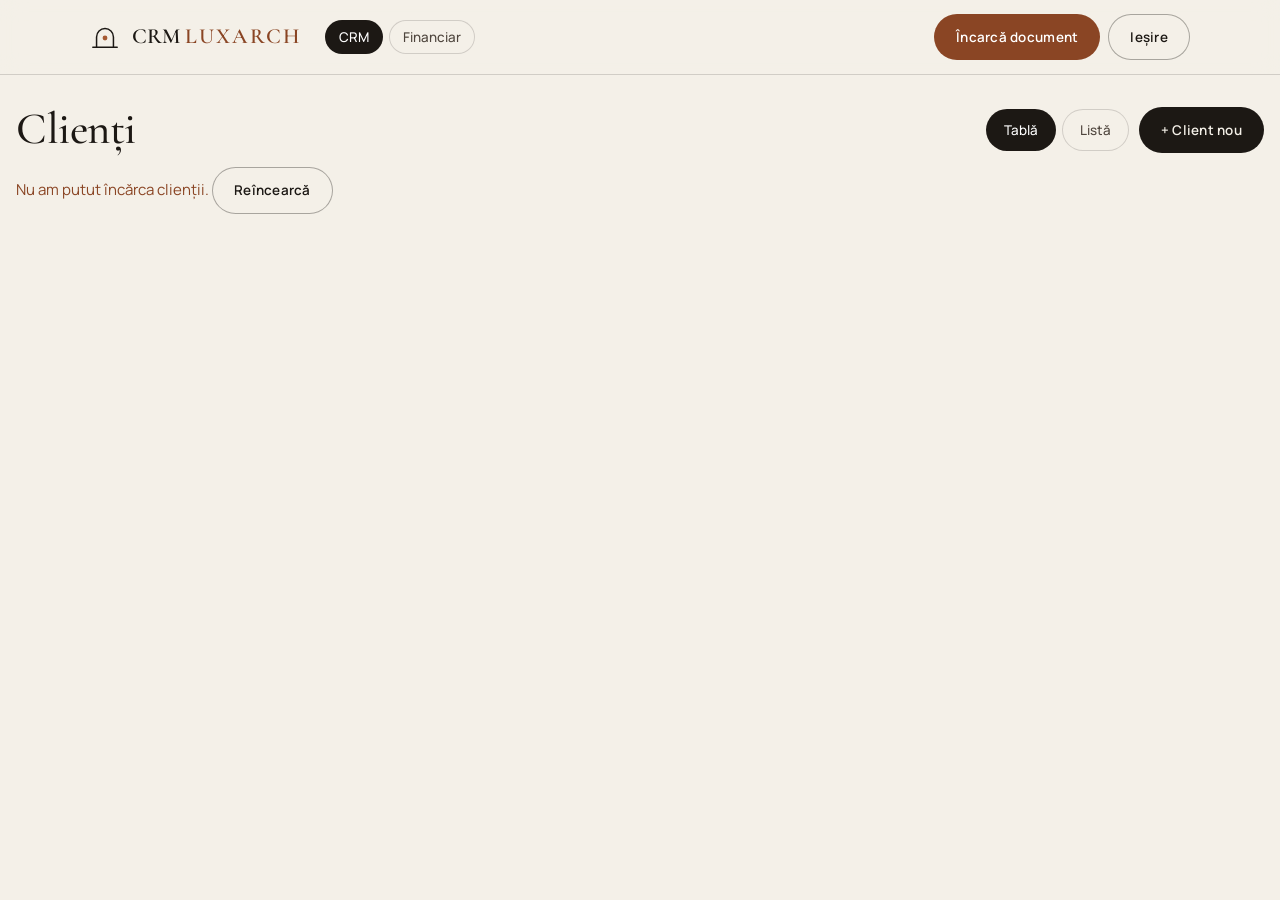
==== commit 38e9ab08: "Recunoașterea documentelor, Etapa 2: avize și chitanțe → cheltuieli; secțiunea Financiar (listă, fiș" ====
--- a/admin.html
+++ b/admin.html
@@ -20,6 +20,10 @@
         <svg class="mark" viewBox="0 0 32 32" aria-hidden="true"><path d="M7 27 V16 a9 9 0 0 1 18 0 V27" /><path d="M3 27 H29" /><circle cx="16" cy="17" r="2.6" /></svg>
         <span>CRM <em>LUXARCH</em></span>
       </a>
+      <nav class="bar-nav" id="barNav" aria-label="Secțiuni" hidden>
+        <a class="filter" href="/admin" data-sec="crm">CRM</a>
+        <a class="filter" href="/admin?fin=list" data-sec="fin">Financiar</a>
+      </nav>
       <div class="bar-actions">
         <button class="btn btn-sm btn-clay" id="docBtn" type="button" hidden>Încarcă document</button>
         <button class="btn btn-sm btn-ghost" id="logout" hidden>Ieșire</button>
@@ -93,6 +97,11 @@
       <a class="back" id="back" href="/admin">← Înapoi</a>
       <div id="detail"></div>
     </section>
+
+    <!-- Financiar: cheltuieli, fișa cheltuielii, raport (admin-fin.js) -->
+    <section id="view-fin" class="admin-view" hidden>
+      <div id="fin"></div>
+    </section>
   </main>
 
   <!-- Motivul respingerii: cerut la orice mutare în „Respins” -->
@@ -133,6 +142,7 @@
     <!-- 2. Claude nu a răspuns -->
     <section class="doc-step" data-step="error" hidden>
       <p class="admin-msg">Nu s-a putut citi documentul. Încearcă din nou sau completează manual.</p>
+      <p class="status-note doc-detail" id="docErrDetail"></p>
       <div class="reject-actions">
         <button class="btn btn-sm" type="button" id="docRetry">Încearcă din nou</button>
         <button class="btn btn-sm btn-ghost" type="button" id="docManual">Completez manual</button>
@@ -154,7 +164,8 @@
       <ul class="doc-thumbs is-small" id="docReviewThumbs"></ul>
       <p class="status-note err" id="docHint"></p>
       <div class="doc-dupes" id="docDupes" hidden></div>
-      <div class="new-grid">
+      <div id="docExpFields" hidden></div>
+      <div class="new-grid" id="docCrmFields">
         <label class="new-field"><span class="admin-label">Nume *</span><input class="admin-input" name="name" maxlength="100" autocomplete="off"></label>
         <label class="new-field"><span class="admin-label">Telefon</span><input class="admin-input" name="phone" type="tel" maxlength="30" autocomplete="off"></label>
         <label class="new-field new-field-wide"><span class="admin-label">Email</span><input class="admin-input" name="email" type="email" maxlength="150" autocomplete="off"></label>
@@ -172,6 +183,7 @@
     <p class="admin-msg" id="docMsg" role="alert"></p>
   </dialog>
 
+  <script src="admin-fin.js"></script>
   <script src="admin.js"></script>
 </body>
 </html>
--- a/admin.css
+++ b/admin.css
@@ -246,3 +246,76 @@
   .bar-actions .btn { padding-inline: 12px; }
   .doc-dialog { padding: 18px 14px; }
 }
+.doc-detail { overflow-wrap: anywhere; font-size: .8rem; }
+
+/* Navigarea CRM | Financiar în antet; pe telefon trece pe al doilea rând */
+.admin-bar-inner { flex-wrap: wrap; row-gap: 10px; }
+.bar-nav { display: flex; gap: 6px; margin-right: auto; margin-left: 8px; }
+.bar-nav .filter { padding: 6px 14px; }
+@media (max-width: 600px) {
+  .bar-nav { order: 3; width: 100%; margin: 0; }
+  .bar-nav .filter { flex: 1; justify-content: center; text-align: center; }
+}
+
+/* Financiar: filtre, listă, totaluri */
+.fin-filters { display: grid; grid-template-columns: minmax(0, 1fr) minmax(0, 1fr) minmax(0, 1.4fr) auto; gap: 10px; margin-bottom: 14px; }
+.fin-filters .admin-input { width: 100%; min-width: 0; }
+.fin-filters .btn { align-self: center; white-space: nowrap; }
+.fin-total { font-weight: 600; margin: 0 0 6px; }
+.fin-sum { font-weight: 600; white-space: nowrap; }
+@media (max-width: 700px) {
+  .fin-filters { grid-template-columns: minmax(0, 1fr) minmax(0, 1fr); }
+  .fin-filters input[type="search"], .fin-filters .btn { grid-column: 1 / -1; }
+  .fin-filters .btn { justify-self: start; }
+}
+.src-aviz, .src-chitanta { background: #E3EEDF; color: #355A2B; }
+.src-de_platit { background: #FBF0DA; color: #7A5413; }
+.admin-msg.ok { color: #3E5A2A; }
+.danger-btn { color: #8A2E1C; }
+
+/* Formularul de cheltuială și articolele */
+.exp-form { min-width: 0; }
+.exp-items-title { margin: 6px 0 8px; }
+.exp-items { display: grid; gap: 8px; margin-bottom: 10px; counter-reset: row; }
+.exp-item {
+  display: grid; grid-template-columns: minmax(0, 3fr) minmax(0, 1.2fr) minmax(0, .8fr) minmax(0, 1fr) minmax(0, 1.2fr) minmax(0, 1.2fr) auto;
+  gap: 6px; align-items: end; padding: 8px; border: 1px solid var(--line); border-radius: 12px; background: var(--bg);
+}
+.exp-cell { display: flex; flex-direction: column; gap: 3px; min-width: 0; }
+.exp-cell span { font-size: .68rem; font-weight: 600; letter-spacing: .08em; text-transform: uppercase; color: var(--ink-2); }
+.exp-cell .admin-input { width: 100%; min-width: 0; padding: 8px 10px; }
+.exp-del { padding: 8px 4px; text-decoration: none; }
+@media (max-width: 700px) {
+  .exp-item { grid-template-columns: repeat(6, minmax(0, 1fr)); }
+  .exp-name { grid-column: 1 / 6; }
+  .exp-del { grid-column: 6; grid-row: 1; justify-self: end; }
+  .exp-code, .exp-unit, .exp-qty { grid-column: span 2; }
+  .exp-unit_price, .exp-line_total { grid-column: span 3; }
+}
+.exp-warn { margin: 8px 0; padding: 10px 12px; border-radius: 10px; background: #FBF0DA; border: 1px solid #E5C27A; font-size: .9rem; }
+
+/* Raportul */
+.rep-block { margin: 18px 0 26px; }
+.rep-block h2 { font-size: 1.5rem; font-weight: 500; margin-bottom: 10px; }
+.rep-block h2 .muted { font-size: 1rem; font-family: var(--sans, inherit); margin-left: 6px; }
+.rep-scroll { overflow-x: auto; -webkit-overflow-scrolling: touch; border: 1px solid var(--line); border-radius: 14px; background: #fff; }
+.rep-table { width: 100%; border-collapse: collapse; font-size: .92rem; }
+.rep-table th, .rep-table td { padding: 10px 12px; text-align: right; white-space: nowrap; border-bottom: 1px solid var(--line); }
+.rep-table th:first-child, .rep-table td:first-child { text-align: left; }
+.rep-table thead th { font-size: .7rem; letter-spacing: .1em; text-transform: uppercase; color: var(--ink-2); }
+.rep-table tbody tr { cursor: pointer; }
+.rep-table tbody tr:hover, .rep-table tbody tr:focus { background: var(--bg); outline: none; }
+.rep-table tfoot th { border-bottom: 0; }
+.rep-table .is-neg { color: #8A2E1C; }
+.rep-cats { display: grid; gap: 6px; }
+.rep-cats li {
+  position: relative; display: grid; grid-template-columns: minmax(0, 1fr) auto auto; gap: 4px 12px; align-items: center;
+  padding: 10px 12px; border: 1px solid var(--line); border-radius: 12px; background: #fff; overflow: hidden;
+}
+.rep-cats a { color: var(--ink); font-weight: 600; overflow-wrap: anywhere; }
+.rep-cats b { white-space: nowrap; }
+.rep-bar { grid-column: 1 / -1; height: 4px; border-radius: 2px; background: linear-gradient(90deg, var(--clay) var(--w), var(--bg) var(--w)); }
+@media (max-width: 600px) {
+  .rep-table th, .rep-table td { padding: 8px; font-size: .84rem; }
+}
+.req .fin-sum { grid-row: 1 / span 2; grid-column: 2; align-self: center; }
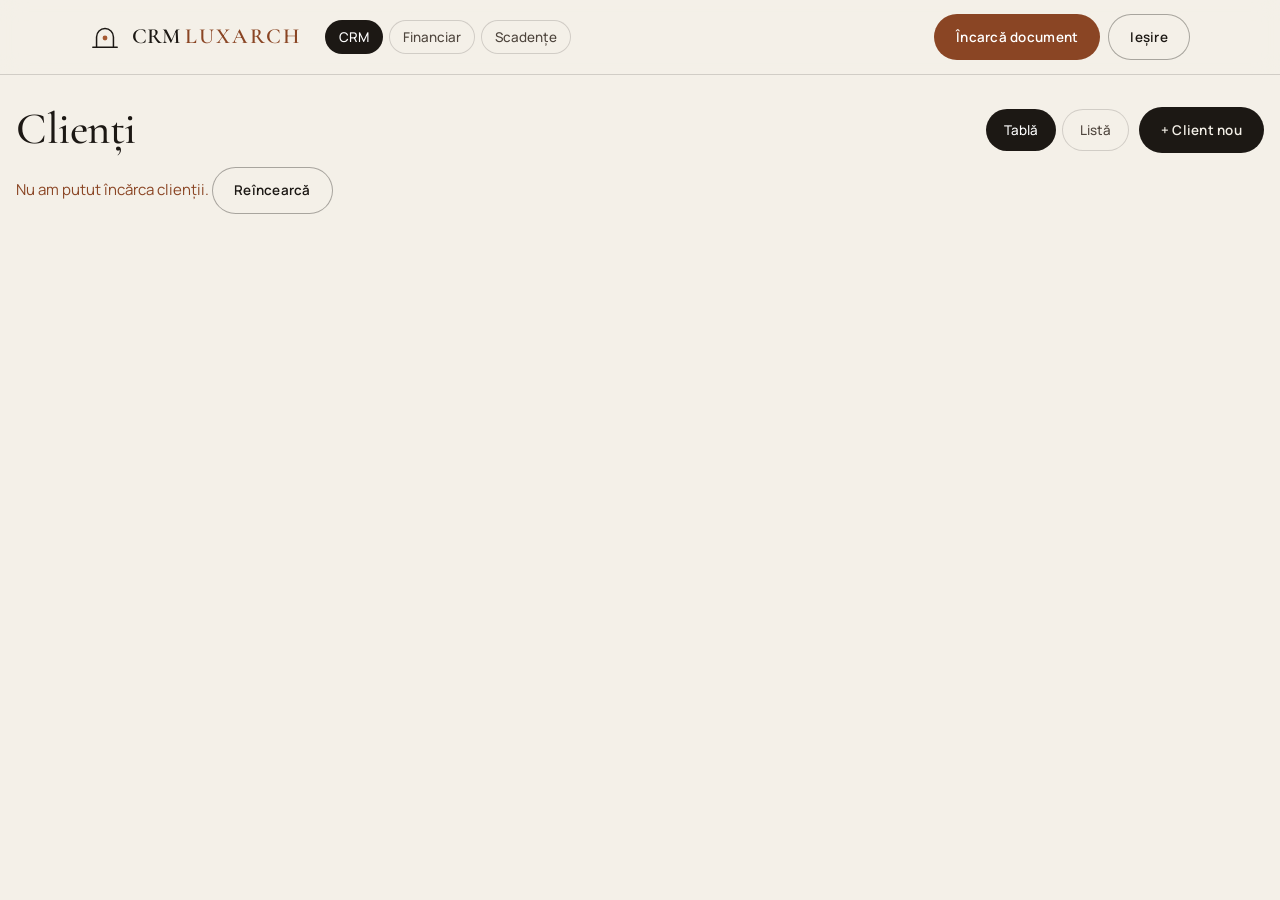
==== commit 947878fc: "Recunoașterea documentelor, Etapa 3: Scadențe — De plătit (rate, plata creează cheltuiala) și De înc" ====
--- a/admin.html
+++ b/admin.html
@@ -23,6 +23,7 @@
       <nav class="bar-nav" id="barNav" aria-label="Secțiuni" hidden>
         <a class="filter" href="/admin" data-sec="crm">CRM</a>
         <a class="filter" href="/admin?fin=list" data-sec="fin">Financiar</a>
+        <a class="filter" href="/admin?due=pay" data-sec="dues">Scadențe <span class="nav-count" id="dueCount" hidden></span></a>
       </nav>
       <div class="bar-actions">
         <button class="btn btn-sm btn-clay" id="docBtn" type="button" hidden>Încarcă document</button>
@@ -101,6 +102,11 @@
     <!-- Financiar: cheltuieli, fișa cheltuielii, raport (admin-fin.js) -->
     <section id="view-fin" class="admin-view" hidden>
       <div id="fin"></div>
+    </section>
+
+    <!-- Scadențe: De plătit / De încasat (admin-dues.js) -->
+    <section id="view-dues" class="admin-view" hidden>
+      <div id="dues"></div>
     </section>
   </main>
 
@@ -184,6 +190,7 @@
   </dialog>
 
   <script src="admin-fin.js"></script>
+  <script src="admin-dues.js"></script>
   <script src="admin.js"></script>
 </body>
 </html>
--- a/admin.css
+++ b/admin.css
@@ -319,3 +319,36 @@
   .rep-table th, .rep-table td { padding: 8px; font-size: .84rem; }
 }
 .req .fin-sum { grid-row: 1 / span 2; grid-column: 2; align-self: center; }
+
+/* Scadențe */
+.nav-count { display: inline-grid; place-items: center; min-width: 20px; height: 20px; padding: 0 6px; margin-left: 4px; border-radius: 10px; background: #B3261E; color: #fff; font-size: .72rem; font-weight: 700; }
+.due-bar { display: flex; flex-wrap: wrap; align-items: center; justify-content: space-between; gap: 10px; margin-bottom: 10px; }
+.due-bar .status-filter { margin: 0; }
+.due-list { display: grid; gap: 8px; margin-bottom: 12px; }
+.due-row { display: grid; gap: 6px; padding: 12px 14px; border-radius: 14px; background: #FBF9F5; border: 1px solid var(--line); min-width: 0; }
+.due-row.is-overdue { background: #FBECEA; border-color: #D9897F; box-shadow: inset 4px 0 0 #B3261E; }
+.due-row.is-soon { border-color: #E5A54B; box-shadow: inset 4px 0 0 #D98A1C; }
+.due-row.is-paid { opacity: .75; }
+.due-main { display: grid; grid-template-columns: auto minmax(0, 1fr) auto; gap: 10px; align-items: baseline; }
+.due-main time { font-size: .88rem; font-weight: 600; color: var(--ink-2); white-space: nowrap; }
+.due-who { font-weight: 600; color: var(--ink); overflow-wrap: anywhere; }
+.due-sum { white-space: nowrap; }
+.due-meta { display: flex; flex-wrap: wrap; gap: 6px 10px; align-items: center; font-size: .86rem; }
+.due-actions { display: flex; flex-wrap: wrap; gap: 10px; align-items: center; }
+.due-tag { display: inline-block; font-size: .72rem; font-weight: 700; letter-spacing: .04em; padding: 3px 8px; border-radius: 6px; background: var(--sand); color: var(--ink-2); }
+.due-tag.is-overdue { background: #B3261E; color: #fff; }
+.due-tag.is-soon { background: #F6D9A8; color: #6B4508; }
+.due-tag.is-paid { background: #E3F1E8; color: #2F6B45; }
+.card .due-tag { justify-self: start; }
+.due-inline { display: grid; gap: 8px; padding-top: 8px; border-top: 1px dashed var(--line); }
+.due-inst { margin-top: 14px; }
+.due-inst-list { display: grid; gap: 8px; margin-bottom: 10px; }
+.due-inst-row { display: grid; grid-template-columns: minmax(0, 1fr) minmax(0, 1fr) auto; gap: 8px; align-items: end; padding: 8px; border: 1px solid var(--line); border-radius: 12px; background: var(--bg); }
+.get-form .new-grid { margin: 12px 0; }
+.get-form > .new-field .admin-input { width: 100%; }
+.get-cur { display: grid; gap: 6px; }
+.rec-title { margin: 18px 0 8px; }
+@media (max-width: 600px) {
+  .due-main { grid-template-columns: minmax(0, 1fr) auto; }
+  .due-main time { grid-column: 1 / -1; }
+}
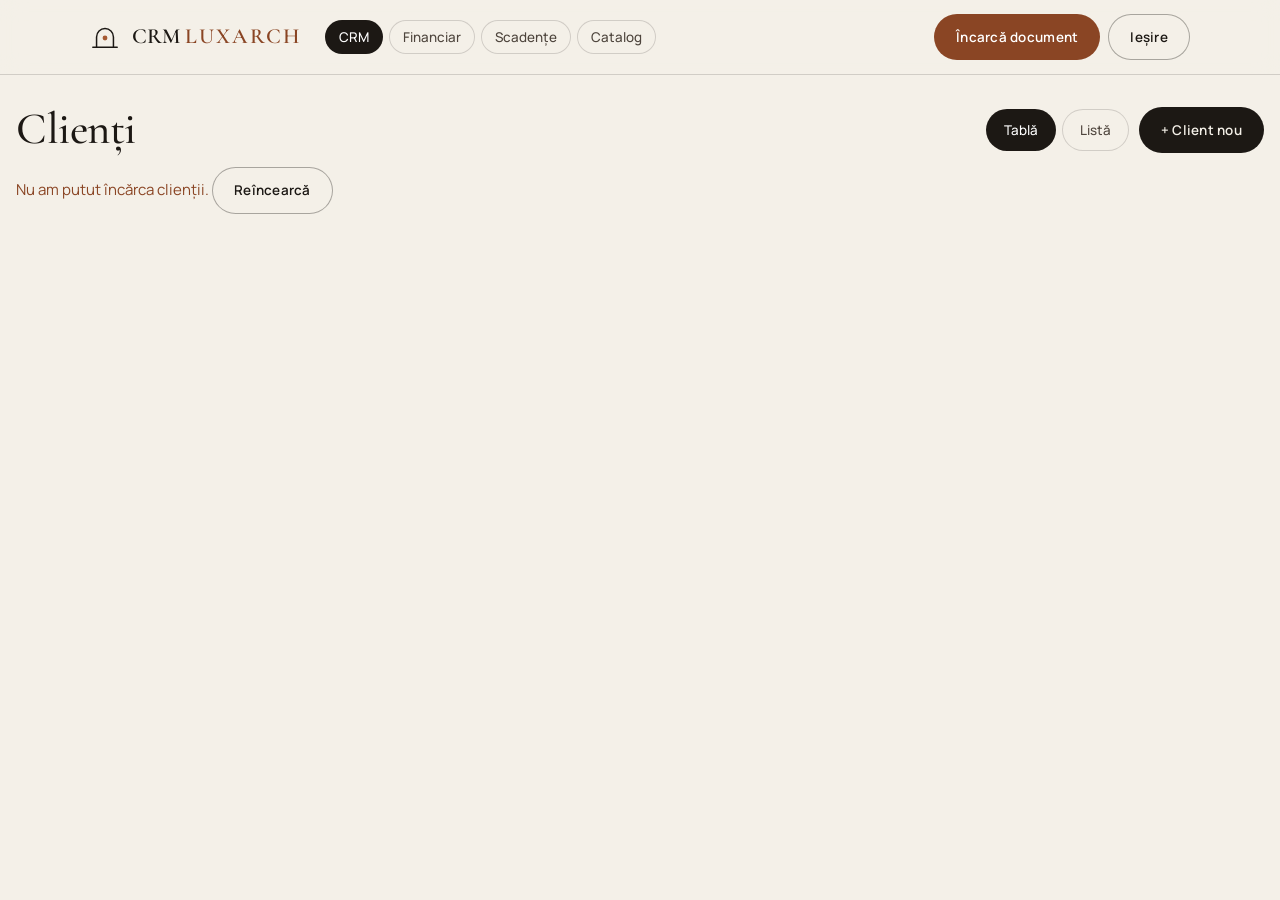
==== commit 22847e0f: "Recunoașterea documentelor, Etapa 4: Catalog din listele de prețuri ale furnizorilor (potrivire Nou " ====
--- a/admin.html
+++ b/admin.html
@@ -24,6 +24,7 @@
         <a class="filter" href="/admin" data-sec="crm">CRM</a>
         <a class="filter" href="/admin?fin=list" data-sec="fin">Financiar</a>
         <a class="filter" href="/admin?due=pay" data-sec="dues">Scadențe <span class="nav-count" id="dueCount" hidden></span></a>
+        <a class="filter" href="/admin?cat=list" data-sec="cat">Catalog</a>
       </nav>
       <div class="bar-actions">
         <button class="btn btn-sm btn-clay" id="docBtn" type="button" hidden>Încarcă document</button>
@@ -104,6 +105,11 @@
       <div id="fin"></div>
     </section>
 
+    <!-- Catalog: produse, furnizori, liste de prețuri (admin-cat.js) -->
+    <section id="view-cat" class="admin-view" hidden>
+      <div id="cat"></div>
+    </section>
+
     <!-- Scadențe: De plătit / De încasat (admin-dues.js) -->
     <section id="view-dues" class="admin-view" hidden>
       <div id="dues"></div>
@@ -134,7 +140,7 @@
     <!-- 1. Alegerea fișierelor -->
     <section class="doc-step" data-step="pick">
       <p class="muted">Fotografiați documentul sau alegeți o poză / un PDF. La o carte de vizită puteți adăuga și verso.
-        Până la 5 poze (paginile aceluiași document) sau un singur PDF.</p>
+        Până la 5 poze (paginile aceluiași document) sau un singur PDF (10 MB; o listă de prețuri până la 20 MB).</p>
       <label class="btn btn-sm btn-ghost doc-file">
         <input type="file" id="docFile" accept="image/*,application/pdf" multiple>
         Fotografiază / alege fișier
@@ -191,6 +197,7 @@
 
   <script src="admin-fin.js"></script>
   <script src="admin-dues.js"></script>
+  <script src="admin-cat.js"></script>
   <script src="admin.js"></script>
 </body>
 </html>
--- a/admin.css
+++ b/admin.css
@@ -352,3 +352,94 @@
   .due-main { grid-template-columns: minmax(0, 1fr) auto; }
   .due-main time { grid-column: 1 / -1; }
 }
+
+/* Catalog (Etapa 4) */
+/* Navigarea din antet are 4 secțiuni: pe telefon fiecare ia cât îi trebuie, ca să nu iasă din ecran */
+@media (max-width: 600px) {
+  .bar-nav { gap: 4px; }
+  .bar-nav .filter { flex: 1 1 auto; min-width: 0; padding: 6px 8px; white-space: nowrap; }
+}
+
+/* Ecranul de verificare al listei de prețuri: dialog lat, tabel pe calculator, carduri pe telefon */
+.doc-dialog.is-wide { width: min(1040px, 100% - 24px); }
+.cat-review { display: flex; flex-direction: column; gap: 10px; min-width: 0; }
+.cat-sup { display: grid; gap: 6px; padding: 12px 14px; border: 1px solid var(--line); border-radius: 12px; background: var(--bg); min-width: 0; }
+.cat-sup-line { display: flex; flex-wrap: wrap; align-items: baseline; gap: 4px 10px; overflow-wrap: anywhere; }
+.cat-sup .new-grid { margin: 4px 0 0; }
+.cat-sum { font-weight: 600; margin: 0; }
+.cat-filter { margin: 0; }
+.cat-filter button.filter { font: inherit; font-size: .84rem; background: none; border: 0; padding: 8px 14px; border-radius: 999px; cursor: pointer; }
+.cat-filter button.filter.is-on { background: var(--ink); color: #fff; }
+.cat-head, .cat-row {
+  display: grid; gap: 6px; align-items: start;
+  grid-template-columns: 92px minmax(0, 1fr) minmax(0, 2.6fr) minmax(0, .7fr) minmax(0, 1fr) minmax(0, 2.4fr);
+}
+.cat-head { padding: 0 8px; font-size: .68rem; font-weight: 600; letter-spacing: .08em; text-transform: uppercase; color: var(--ink-2); }
+.cat-rows { display: grid; gap: 6px; }
+.cat-row { padding: 6px 8px; border: 1px solid var(--line); border-radius: 10px; background: #fff; min-width: 0; }
+.cat-row .exp-cell span { display: none; }
+.cat-row.is-uncertain { background: #FBF0DA; border-color: #E5C27A; }
+.cat-row.is-off { opacity: .55; }
+.cat-inc { display: flex; align-items: center; gap: 6px; padding-top: 8px; font-size: .82rem; color: var(--ink-2); cursor: pointer; }
+.cat-inc input { accent-color: var(--clay); width: 18px; height: 18px; flex: none; }
+.cat-state { display: flex; flex-wrap: wrap; align-items: center; gap: 4px 8px; padding-top: 6px; font-size: .84rem; min-width: 0; overflow-wrap: anywhere; }
+.cat-tag { display: inline-block; font-size: .72rem; font-weight: 700; letter-spacing: .04em; padding: 3px 8px; border-radius: 6px; background: var(--sand); color: var(--ink-2); white-space: nowrap; }
+.cat-tag.is-new { background: #E3EEDF; color: #355A2B; }
+.cat-tag.is-changed { background: #E6E1F0; color: #3F3460; }
+.cat-tag.is-uncertain { background: #F6D9A8; color: #6B4508; }
+.cat-tag.is-gone { background: transparent; box-shadow: inset 0 0 0 1px var(--line); font-weight: 600; color: var(--dim); }
+.cat-up { color: #8A2E1C; }
+.cat-down { color: #2F6B45; }
+.cat-note { color: var(--ink-2); }
+.cat-reason { color: #6B4508; font-weight: 600; }
+.cat-err { color: #8A2E1C; font-weight: 600; }
+.cat-resolve { display: grid; gap: 4px; width: 100%; padding-top: 4px; }
+.cat-resolve label { display: flex; align-items: flex-start; gap: 6px; cursor: pointer; overflow-wrap: anywhere; }
+.cat-resolve input[type="radio"] { accent-color: var(--clay); margin-top: 3px; flex: none; }
+.cat-resolve .link-btn { justify-self: start; }
+.cat-pick { display: grid; gap: 4px; }
+.cat-pick .admin-input { padding: 8px 10px; }
+.cat-pick-list { display: grid; gap: 2px; }
+.cat-pick-list .link-btn { text-align: left; overflow-wrap: anywhere; }
+.cat-add { align-self: flex-start; }
+@media (max-width: 760px) {
+  .cat-head { display: none; }
+  .cat-row { grid-template-columns: repeat(6, minmax(0, 1fr)); padding: 10px; }
+  .cat-row .exp-cell span { display: block; }
+  .cat-inc { grid-column: 1 / -1; padding-top: 0; }
+  .cat-name { grid-column: 1 / -1; }
+  .cat-code, .cat-unit, .cat-price { grid-column: span 2; }
+  .cat-state { grid-column: 1 / -1; padding-top: 2px; }
+}
+
+/* Catalogul: căutare, listă, fișe */
+.cat-filters { display: grid; grid-template-columns: minmax(0, 2fr) minmax(0, 1.2fr) minmax(0, 1fr); gap: 10px; margin-bottom: 10px; }
+.cat-filters .admin-input { width: 100%; min-width: 0; }
+.cat-sup-link { margin: 0 0 8px; }
+.cat-list { display: grid; gap: 8px; margin-bottom: 12px; }
+.cat-item {
+  display: grid; grid-template-columns: minmax(0, 1fr) auto; gap: 2px 12px; align-items: baseline;
+  padding: 12px 14px; border-radius: 14px; background: #FBF9F5; border: 1px solid var(--line); min-width: 0;
+}
+.cat-item-name { font-weight: 600; color: var(--ink); overflow-wrap: anywhere; }
+.cat-item-price { white-space: nowrap; }
+.cat-item-meta { font-size: .86rem; color: var(--ink-2); overflow-wrap: anywhere; }
+.cat-item-meta a { color: var(--clay-d); text-decoration: underline; text-underline-offset: 3px; }
+.cat-item-date { font-size: .82rem; color: var(--ink-2); white-space: nowrap; text-align: right; }
+.cat-price { font-size: 1.3rem; font-weight: 600; margin: 10px 0 14px; }
+.cat-price .muted { font-size: .9rem; font-weight: 400; }
+.cat-edit { margin: 10px 0; padding: 14px; border-radius: 14px; background: var(--bg); border: 1px solid var(--line); }
+.cat-edit .new-grid { margin: 0 0 10px; }
+.cat-edit .admin-input { width: 100%; min-width: 0; }
+.cat-hist, .cat-lists { display: grid; gap: 4px; margin-bottom: 14px; }
+.cat-hist li, .cat-lists li { display: flex; flex-wrap: wrap; align-items: baseline; gap: 4px 14px; padding: 8px 0; border-bottom: 1px dashed var(--line); min-width: 0; }
+.cat-hist time { font-size: .88rem; color: var(--ink-2); min-width: 86px; }
+.cat-hist b { white-space: nowrap; }
+.cat-hist .muted, .cat-lists .muted { overflow-wrap: anywhere; }
+.cat-docs { display: inline-flex; flex-wrap: wrap; gap: 8px; }
+.cat-lists .danger { margin-left: auto; }
+.cat-danger { margin-top: 10px; }
+@media (max-width: 700px) {
+  .cat-filters { grid-template-columns: minmax(0, 1fr) minmax(0, 1fr); }
+  .cat-filters input[type="search"] { grid-column: 1 / -1; }
+}
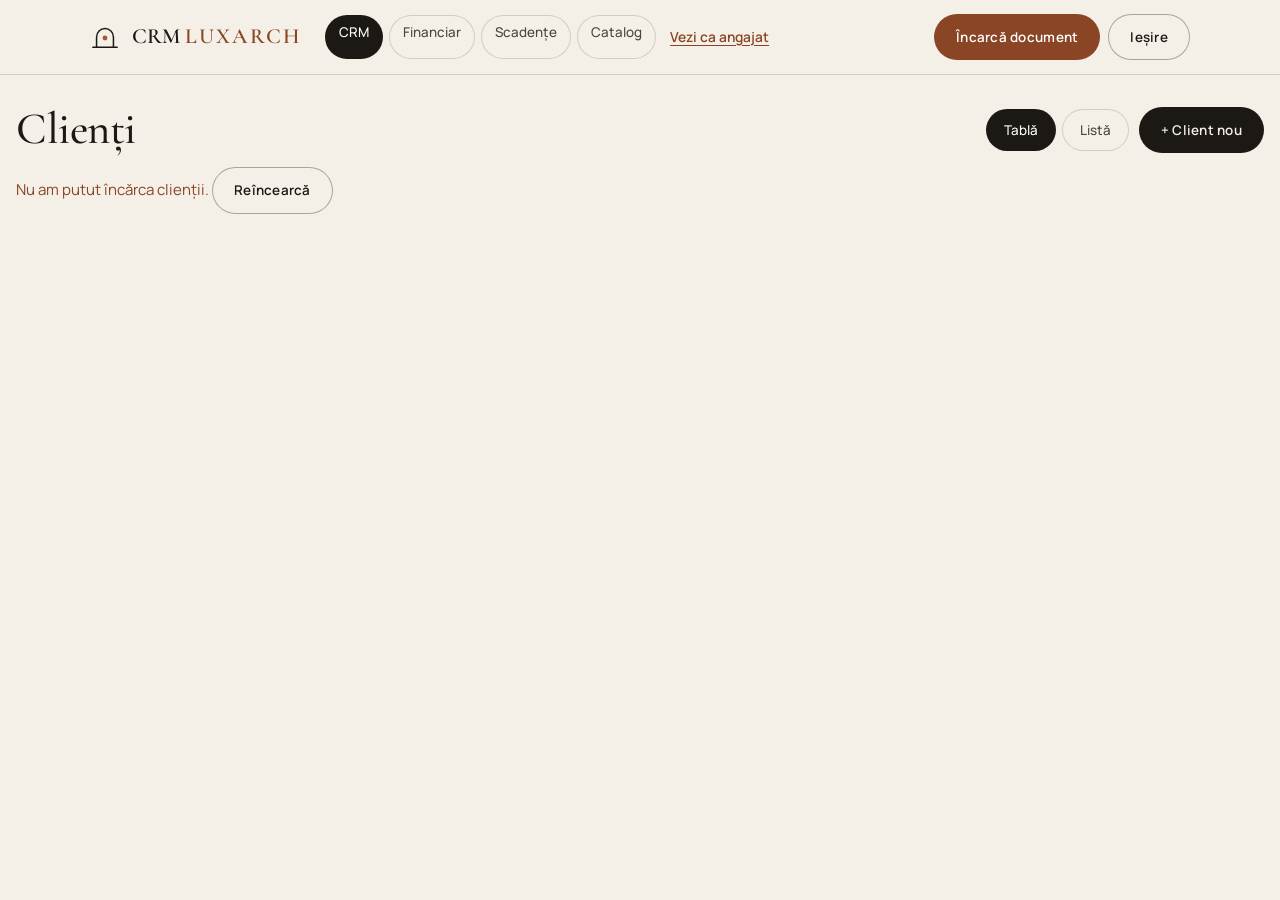
==== commit 775f1434: "Mini App: butonul „Vezi ca angajat” pentru proprietar (doar scade drepturile, verificat pe server) C" ====
--- a/admin.html
+++ b/admin.html
@@ -12,6 +12,8 @@
   <link rel="icon" href="favicon.svg" type="image/svg+xml">
   <link rel="stylesheet" href="styles.css">
   <link rel="stylesheet" href="admin.css">
+  <!-- Mini App Telegram: în browserul obișnuit Telegram.WebApp.initData e gol și panoul merge ca până acum -->
+  <script src="https://telegram.org/js/telegram-web-app.js"></script>
 </head>
 <body class="admin">
   <header class="admin-bar">
@@ -25,10 +27,20 @@
         <a class="filter" href="/admin?fin=list" data-sec="fin">Financiar</a>
         <a class="filter" href="/admin?due=pay" data-sec="dues">Scadențe <span class="nav-count" id="dueCount" hidden></span></a>
         <a class="filter" href="/admin?cat=list" data-sec="cat">Catalog</a>
+        <!-- Doar proprietarul: panoul exact cum îl vede un angajat (serverul aplică aceleași limite) -->
+        <button class="link-btn view-as-btn" id="viewAsBtn" type="button">Vezi ca angajat</button>
       </nav>
       <div class="bar-actions">
         <button class="btn btn-sm btn-clay" id="docBtn" type="button" hidden>Încarcă document</button>
         <button class="btn btn-sm btn-ghost" id="logout" hidden>Ieșire</button>
+      </div>
+    </div>
+    <!-- Previzualizarea „Vezi ca angajat”: rămâne vizibilă pe toate ecranele, cu drumul înapoi -->
+    <div class="preview-band" id="previewBand" role="status" hidden>
+      <div class="container preview-band-inner">
+        <span>Previzualizare: vezi ca angajat</span>
+        <span aria-hidden="true">·</span>
+        <button class="link-btn" id="previewExit" type="button">Înapoi la proprietar</button>
       </div>
     </div>
   </header>
@@ -47,6 +59,17 @@
       </form>
     </section>
 
+    <!-- Mini App Telegram: acces refuzat, sesiune expirată sau bot neconfigurat (în locul ecranului cu parolă) -->
+    <section id="view-tg" class="admin-view" hidden>
+      <div class="login-card tg-card">
+        <h1 id="tgTitle">Acces refuzat</h1>
+        <p class="muted" id="tgText"></p>
+        <p class="tg-id" id="tgId" hidden></p>
+        <button class="btn" type="button" id="tgCopy" hidden>Copiază ID-ul</button>
+        <button class="btn btn-ghost" type="button" id="tgRetry" hidden>Reîncearcă</button>
+      </div>
+    </section>
+
     <!-- Comune pentru tablă și listă -->
     <div class="admin-head" id="toolbar" hidden>
       <h1 class="admin-title">Clienți</h1>
@@ -62,6 +85,8 @@
     <!-- Tabla pâlniei de vânzări -->
     <section id="view-board" class="admin-view" hidden>
       <p class="admin-msg" id="boardMsg" role="status"></p>
+      <!-- Doar în Telegram, pe telefon: etapele cu numărul de clienți; sub ele, cardurile etapei alese -->
+      <nav class="status-filter stage-tabs" id="stageTabs" aria-label="Etapă"></nav>
       <div class="board" id="board"></div>
     </section>
 
@@ -141,10 +166,17 @@
     <section class="doc-step" data-step="pick">
       <p class="muted">Fotografiați documentul sau alegeți o poză / un PDF. La o carte de vizită puteți adăuga și verso.
         Până la 5 poze (paginile aceluiași document) sau un singur PDF (10 MB; o listă de prețuri până la 20 MB).</p>
-      <label class="btn btn-sm btn-ghost doc-file">
-        <input type="file" id="docFile" accept="image/*,application/pdf" multiple>
-        Fotografiază / alege fișier
-      </label>
+      <div class="doc-pick">
+        <!-- În Telegram: camera din spate direct; în browser rămâne un singur buton, ca până acum -->
+        <label class="btn btn-sm doc-file" id="docCamLabel" hidden>
+          <input type="file" id="docCam" accept="image/*" capture="environment">
+          Fotografiază
+        </label>
+        <label class="btn btn-sm btn-ghost doc-file">
+          <input type="file" id="docFile" accept="image/*,application/pdf" multiple>
+          <span id="docFileText">Fotografiază / alege fișier</span>
+        </label>
+      </div>
       <ul class="doc-thumbs" id="docThumbs"></ul>
       <div class="reject-actions">
         <button class="btn btn-sm" type="button" id="docRead" disabled>Citește</button>
@@ -165,8 +197,18 @@
     <section class="doc-step" data-step="unsupported" hidden>
       <p class="admin-msg" id="docUnsupported"></p>
       <div class="reject-actions">
+        <button class="btn btn-sm" type="button" id="docAnother" hidden>Încarcă alt document</button>
         <button class="btn btn-sm btn-ghost" type="button" id="docChangeType">Schimbă tipul</button>
         <button class="btn btn-sm" type="button" id="docUnsupportedClose">Închide</button>
+      </div>
+    </section>
+
+    <!-- 5. Angajatul a salvat o cheltuială: doar confirmarea, fără Financiar -->
+    <section class="doc-step" data-step="done" hidden>
+      <p class="admin-msg ok" id="docDoneText"></p>
+      <div class="reject-actions">
+        <button class="btn btn-sm" type="button" id="docDoneAnother">Încarcă alt document</button>
+        <button class="btn btn-sm btn-ghost" type="button" id="docDoneClose">Închide</button>
       </div>
     </section>
 
--- a/admin.css
+++ b/admin.css
@@ -358,6 +358,18 @@
 @media (max-width: 600px) {
   .bar-nav { gap: 4px; }
   .bar-nav .filter { flex: 1 1 auto; min-width: 0; padding: 6px 8px; white-space: nowrap; }
+}
+
+/* „Vezi ca angajat” (doar proprietarul, la capătul secțiunilor) și banda previzualizării din antet */
+.view-as-btn, .preview-band .link-btn { display: inline-flex; align-items: center; justify-content: center; min-height: 44px; }
+.view-as-btn { align-self: center; margin-left: 8px; white-space: nowrap; }
+.preview-band { margin-top: 10px; padding: 0; background: #FBF0DA; border-block: 1px solid #E5C27A; color: #6B4508; font-size: .9rem; font-weight: 600; }
+.preview-band-inner { display: flex; flex-wrap: wrap; align-items: center; justify-content: center; column-gap: 8px; text-align: center; }
+.preview-band .link-btn { font-size: inherit; }
+@media (max-width: 600px) {
+  /* Pe telefon secțiunile rămân pe rândul lor, iar butonul trece dedesubt, pe toată lățimea */
+  .bar-nav { flex-wrap: wrap; }
+  .view-as-btn { flex-basis: 100%; margin: 0; }
 }
 
 /* Ecranul de verificare al listei de prețuri: dialog lat, tabel pe calculator, carduri pe telefon */
@@ -443,3 +455,62 @@
   .cat-filters { grid-template-columns: minmax(0, 1fr) minmax(0, 1fr); }
   .cat-filters input[type="search"] { grid-column: 1 / -1; }
 }
+
+/* ==========================================================
+   Mini App Telegram (html.is-tg): în browserul obișnuit nimic de aici nu se aplică
+   ========================================================== */
+.stage-tabs { display: none; }
+.doc-pick { display: flex; flex-wrap: wrap; gap: 8px; }
+.tg-card { text-align: center; align-items: center; }
+.tg-id { font-size: 2.2rem; font-weight: 700; letter-spacing: .06em; color: var(--ink); user-select: all; -webkit-user-select: all; overflow-wrap: anywhere; }
+
+/* Zonele sigure: decupajul camerei (safe-area) și butoanele Telegram peste conținut (content-safe-area) */
+html.is-tg {
+  --tg-top: calc(var(--tg-safe-area-inset-top, 0px) + var(--tg-content-safe-area-inset-top, 0px));
+  --tg-bottom: calc(var(--tg-safe-area-inset-bottom, 0px) + var(--tg-content-safe-area-inset-bottom, 0px));
+  --tg-left: calc(var(--tg-safe-area-inset-left, 0px) + var(--tg-content-safe-area-inset-left, 0px));
+  --tg-right: calc(var(--tg-safe-area-inset-right, 0px) + var(--tg-content-safe-area-inset-right, 0px));
+  background: #F4F0E8; color-scheme: light;
+}
+.is-tg body { padding: 0 var(--tg-right) var(--tg-bottom) var(--tg-left); background: #F4F0E8; }
+/* Antetul rămâne lipit sus și acoperă cu fundalul lui zona de sub butoanele Telegram */
+.is-tg .admin-bar { padding: calc(10px + max(env(safe-area-inset-top), var(--tg-top))) 0 10px; }
+.is-tg .admin-main { padding-bottom: calc(40px + var(--tg-bottom)); }
+
+/* Butoane ușor de apăsat (44×44) și câmpuri de 16px, ca iOS să nu mărească pagina */
+.is-tg .btn, .is-tg .filter, .is-tg .link-btn, .is-tg .back, .is-tg select, .is-tg .admin-input, .is-tg .card-move, .is-tg .status-select { min-height: 44px; }
+.is-tg .filter, .is-tg .link-btn, .is-tg .back { display: inline-flex; align-items: center; min-width: 44px; justify-content: center; }
+.is-tg .cat-pick-list .link-btn { justify-content: flex-start; }
+.is-tg input, .is-tg select, .is-tg textarea { font-size: max(16px, 1em); }
+.is-tg .exp-cell .admin-input, .is-tg .cat-pick .admin-input { font-size: 16px; }
+
+@media (max-width: 700px) {
+  /* Pâlnia: rândul de etape derulează în el, sub el cardurile etapei alese, pe toată lățimea */
+  .is-tg .stage-tabs { display: flex; flex-wrap: nowrap; overflow-x: auto; overscroll-behavior-x: contain; }
+  .is-tg .stage-tabs .filter { flex: none; }
+  .is-tg .stage-tabs .filter.is-on .count { opacity: .85; }
+  .is-tg .board { display: block; overflow: visible; padding-bottom: 0; }
+  .is-tg .col { display: none; background: none; border: 0; }
+  .is-tg .col.is-current { display: flex; }
+  .is-tg .col-head { display: none; }
+  .is-tg .col-body { padding: 0; min-height: 0; gap: 10px; }
+  .is-tg .col.is-empty .col-body::after { content: 'Niciun client în această etapă.'; margin: 16px 0; }
+  .is-tg .card { cursor: pointer; padding: 14px; }
+
+  /* Scanerul: dialogul pe tot ecranul, o singură coloană, „Salvează” și „Renunță” la vedere jos */
+  .is-tg .doc-dialog, .is-tg .doc-dialog.is-wide {
+    width: 100%; max-width: 100%; height: 100vh; height: 100dvh; max-height: none; margin: 0; inset: 0;
+    border: 0; border-radius: 0;
+    padding: calc(12px + var(--tg-top)) calc(14px + var(--tg-right)) 0 calc(14px + var(--tg-left));
+  }
+  .is-tg .doc-dialog .new-grid { grid-template-columns: 1fr; }
+  .is-tg .doc-dialog .doc-step { padding-bottom: calc(16px + var(--tg-bottom)); }
+  .is-tg #docForm { padding-bottom: 0; }
+  .is-tg #docForm > .reject-actions {
+    position: sticky; bottom: 0; z-index: 2; margin: 0 -14px; padding: 10px 14px calc(10px + var(--tg-bottom));
+    background: #fff; border-top: 1px solid var(--line);
+  }
+  .is-tg #docForm > .reject-actions .btn { flex: 1; }
+  .is-tg .doc-pick .doc-file { flex: 1 1 140px; align-self: stretch; }
+  .is-tg .reject-dialog { max-height: calc(100dvh - var(--tg-top) - var(--tg-bottom) - 24px); overflow-y: auto; }
+}
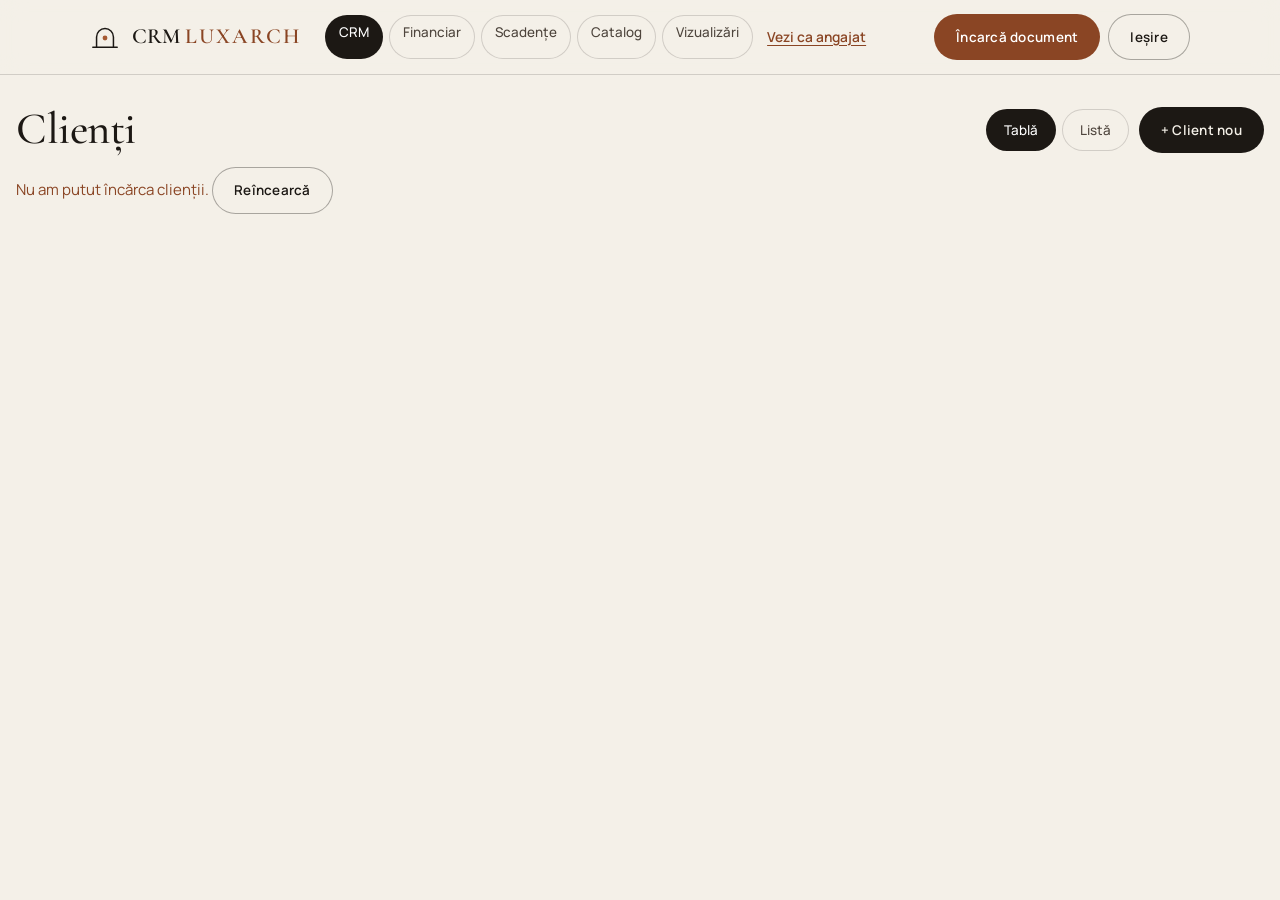
==== commit cde7e866: "Vizualizare proiect: schițe generate din pozele clientului (Cloudflare Workers AI, gratuit; Gemini o" ====
--- a/admin.html
+++ b/admin.html
@@ -27,6 +27,8 @@
         <a class="filter" href="/admin?fin=list" data-sec="fin">Financiar</a>
         <a class="filter" href="/admin?due=pay" data-sec="dues">Scadențe <span class="nav-count" id="dueCount" hidden></span></a>
         <a class="filter" href="/admin?cat=list" data-sec="cat">Catalog</a>
+        <!-- Vizualizări: și pentru angajați (fără bani); celelalte secțiuni de mai sus sunt doar ale proprietarului -->
+        <a class="filter" href="/admin?viz=list" data-sec="viz">Vizualizări</a>
         <!-- Doar proprietarul: panoul exact cum îl vede un angajat (serverul aplică aceleași limite) -->
         <button class="link-btn view-as-btn" id="viewAsBtn" type="button">Vezi ca angajat</button>
       </nav>
@@ -135,6 +137,11 @@
       <div id="cat"></div>
     </section>
 
+    <!-- Vizualizări: lista generală a echipei, fără client (admin-viz.js) -->
+    <section id="view-viz" class="admin-view" hidden>
+      <div id="vizList"></div>
+    </section>
+
     <!-- Scadențe: De plătit / De încasat (admin-dues.js) -->
     <section id="view-dues" class="admin-view" hidden>
       <div id="dues"></div>
@@ -237,9 +244,81 @@
     <p class="admin-msg" id="docMsg" role="alert"></p>
   </dialog>
 
+  <!-- Vizualizare nouă (schiță generată pe server): tip, 1–3 poze, dorințe → generare → rezultat -->
+  <dialog class="doc-dialog viz-dialog" id="vizDlg" aria-labelledby="vizDlgTitle">
+    <div class="doc-head">
+      <h2 id="vizDlgTitle">Vizualizare nouă</h2>
+      <button class="link-btn" type="button" id="vizDlgClose">Închide</button>
+    </div>
+    <form class="doc-step" id="vizDlgForm" novalidate>
+      <p class="muted" id="vizDlgFor"></p>
+      <label class="new-field"><span class="admin-label">Ce vizualizăm *</span><select class="admin-input" id="vizKind" required></select></label>
+      <div class="new-field">
+        <span class="admin-label">Poze * (1–3, JPG / PNG / WEBP, până la 10 MB)</span>
+        <div class="doc-pick">
+          <label class="btn btn-sm doc-file" id="vizCamLabel" hidden>
+            <input type="file" id="vizCam" accept="image/*" capture="environment">
+            Fotografiază
+          </label>
+          <label class="btn btn-sm btn-ghost doc-file" id="vizFileLabel">
+            <input type="file" id="vizFileIn" accept="image/*" multiple>
+            <span id="vizFileText">Alege pozele</span>
+          </label>
+        </div>
+      </div>
+      <ul class="doc-thumbs" id="vizDlgThumbs"></ul>
+      <label class="new-field"><span class="admin-label">Dorințele (cel mult 1000 de caractere)</span>
+        <textarea class="admin-input" id="vizWishes" rows="3" maxlength="1000" placeholder="ex. casă cu un etaj, acoperiș plat, lemn și piatră"></textarea></label>
+      <p class="status-note" id="vizUsage"></p>
+      <div class="reject-actions">
+        <button class="btn btn-sm" type="submit" id="vizGo">Generează</button>
+        <button class="btn btn-sm btn-ghost" type="button" id="vizDlgCancel">Anulează</button>
+      </div>
+    </form>
+    <section class="doc-step" id="vizDlgResult" hidden>
+      <figure class="viz-shot">
+        <img id="vizDlgImg" alt="Schiță orientativă generată automat">
+        <figcaption>Schiță orientativă generată automat, nu e proiect</figcaption>
+      </figure>
+      <div class="reject-actions">
+        <a class="btn btn-sm" id="vizDlgDownload" href="#" target="_blank" rel="noopener">Descarcă</a>
+        <button class="btn btn-sm btn-ghost" type="button" id="vizDlgAnother">Încă o vizualizare</button>
+        <button class="btn btn-sm btn-ghost" type="button" id="vizDlgDone">Închide</button>
+      </div>
+    </section>
+    <p class="admin-msg" id="vizDlgMsg" role="alert"></p>
+    <p class="status-note doc-detail" id="vizDlgDetail"></p>
+    <div class="reject-actions" id="vizRetryBox" hidden>
+      <button class="btn btn-sm" type="button" id="vizRetry">Încearcă din nou</button>
+    </div>
+  </dialog>
+
+  <!-- O generare: schița mare, pozele de intrare și ștergerea (linkuri semnate de 5 minute) -->
+  <dialog class="doc-dialog viz-dialog is-wide" id="vizViewDlg" aria-labelledby="vizViewTitle">
+    <div class="doc-head">
+      <h2 id="vizViewTitle">Vizualizare</h2>
+      <button class="link-btn" type="button" id="vizViewClose">Închide</button>
+    </div>
+    <div class="doc-step">
+      <p class="muted" id="vizViewMeta"></p>
+      <figure class="viz-shot">
+        <img id="vizViewImg" alt="Schiță orientativă generată automat">
+        <figcaption>Schiță orientativă generată automat, nu e proiect</figcaption>
+      </figure>
+      <p class="viz-wishes" id="vizViewWishes"></p>
+      <div class="viz-inputs" id="vizViewInputs"></div>
+      <div class="reject-actions">
+        <a class="btn btn-sm" id="vizViewDownload" href="#" target="_blank" rel="noopener">Descarcă</a>
+        <button class="btn btn-sm btn-ghost danger-btn" type="button" id="vizViewDelete" hidden>Șterge</button>
+      </div>
+      <p class="admin-msg" id="vizViewMsg" role="alert"></p>
+    </div>
+  </dialog>
+
   <script src="admin-fin.js"></script>
   <script src="admin-dues.js"></script>
   <script src="admin-cat.js"></script>
+  <script src="admin-viz.js"></script>
   <script src="admin.js"></script>
 </body>
 </html>
--- a/styles.css
+++ b/styles.css
@@ -318,6 +318,59 @@
 .form-done p { color: var(--mute); max-width: 42ch; font-size: 1.05rem; }
 
 /* ==========================================================
+   VIZUALIZARE PROIECT (schiță generată pe server cu Gemini)
+   ========================================================== */
+.viz { position: relative; border-top: 1px solid var(--line); }
+.viz-grid { display: grid; grid-template-columns: .9fr 1.1fr; gap: clamp(40px, 6vw, 110px); align-items: start; }
+.viz-grid > * { min-width: 0; }
+.viz h2 { font-size: clamp(2.6rem, 6vw, 6rem); margin: 26px 0 22px; }
+.viz-how { margin-top: 36px; display: grid; gap: 0; }
+.viz-how li { display: grid; grid-template-columns: 44px 1fr; gap: 12px; padding: 16px 0; border-top: 1px solid var(--line); color: var(--mute); }
+.viz-how i { font-style: normal; font-size: .74rem; font-weight: 600; letter-spacing: .16em; color: var(--lux); padding-top: 4px; }
+.viz-off {
+  display: flex; flex-direction: column; align-items: flex-start; gap: 16px;
+  padding: clamp(24px, 4vw, 44px); border-radius: 28px; background: rgba(239, 232, 220, .035); border: 1px solid var(--line); color: var(--mute);
+}
+.viz-off[hidden], .viz-result[hidden] { display: none; }
+.viz-kinds { border: 0; min-width: 0; display: flex; flex-direction: row; flex-wrap: wrap; gap: 8px; }
+.viz-kinds legend, .viz-label { font-size: .72rem; font-weight: 600; letter-spacing: .16em; text-transform: uppercase; color: var(--dim); margin-bottom: 8px; padding: 0; }
+.viz-kinds legend { float: left; width: 100%; }
+.viz-kind { position: relative; display: inline-flex; align-items: center; min-height: 44px; padding: 10px 16px; border-radius: 999px; box-shadow: inset 0 0 0 1px rgba(239, 232, 220, .25); font-size: .9rem; cursor: pointer; max-width: 100%; transition: box-shadow .3s, background .3s, color .3s; }
+.viz-kind input { position: absolute; opacity: 0; width: 1px; height: 1px; }
+.viz-kind.is-on, .viz-kind:has(input:checked) { background: var(--lux); color: var(--bg); box-shadow: none; }
+.viz-kind:has(input:focus-visible) { outline: 2px solid var(--lux); outline-offset: 3px; }
+.viz-kinds.invalid .viz-kind { box-shadow: inset 0 0 0 1px var(--err); }
+.viz-kinds.invalid legend, .viz-photos.invalid .viz-label { color: var(--err); }
+.viz-photos { align-items: flex-start; }
+.viz-pick { position: relative; overflow: hidden; cursor: pointer; }
+.viz-pick input { position: absolute; inset: 0; opacity: 0; width: 100%; cursor: pointer; }
+.viz-photos.is-full .viz-pick { display: none; }
+.viz-photos.invalid .viz-pick { box-shadow: inset 0 0 0 1px var(--err); }
+.viz-hint { font-size: .8rem; color: var(--dim); }
+.viz-thumbs { display: flex; flex-wrap: wrap; gap: 10px; }
+.viz-thumbs:empty { display: none; }
+.viz-thumbs li { position: relative; width: 92px; height: 92px; }
+.viz-thumbs img { width: 100%; height: 100%; object-fit: cover; border-radius: 12px; border: 1px solid var(--line); }
+.viz-del { position: absolute; top: -8px; right: -8px; width: 32px; height: 32px; border-radius: 50%; background: var(--ink); color: var(--bg); font-size: 1.2rem; line-height: 1; display: grid; place-items: center; }
+.viz-photo-msg { font-size: .86rem; color: var(--lux-2); min-height: 0; }
+.viz-photo-msg:empty { display: none; }
+.viz-ts { min-height: 65px; max-width: 100%; overflow: hidden; }
+.viz-form.is-busy .viz-pick, .viz-form.is-busy .viz-del { pointer-events: none; opacity: .5; }
+.viz-result {
+  display: flex; flex-direction: column; gap: 18px; outline: none;
+  padding: clamp(16px, 3vw, 32px); border-radius: 28px;
+  background: linear-gradient(160deg, rgba(233, 184, 114, .14), rgba(239, 232, 220, .03) 60%); border: 1px solid rgba(233, 184, 114, .45);
+}
+.viz-figure { position: relative; border-radius: 18px; overflow: hidden; background: var(--bg-3); }
+.viz-figure img { width: 100%; height: auto; }
+.viz-figure figcaption {
+  position: absolute; left: 10px; right: 10px; bottom: 10px; width: fit-content; max-width: calc(100% - 20px);
+  padding: 6px 12px; border-radius: 999px; background: rgba(13, 11, 9, .78); color: var(--ink);
+  font-size: .78rem; font-weight: 600; letter-spacing: .02em; line-height: 1.35;
+}
+.viz-thanks { color: var(--ink); font-size: 1.05rem; }
+
+/* ==========================================================
    FOOTER + WHATSAPP
    ========================================================== */
 .footer { padding: clamp(40px, 6vw, 80px) 0 34px; border-top: 1px solid var(--line); overflow: hidden; }
@@ -376,6 +429,14 @@
   .nav-links { gap: 18px; font-size: .84rem; }
   .nav-links a i { display: none; }
 }
+/* Cu „Vizualizare” în meniu, pe calculatoarele înguste butonul „Cere o ofertă” din antet nu mai încape (rămâne în Hero) */
+@media (min-width: 1024px) and (max-width: 1339.98px) {
+  .nav-cta { display: none; }
+}
+/* Între 1340 și 1440 px butonul rămâne, cu linkurile puțin mai strânse (măsurat în RU, textele cele mai lungi) */
+@media (min-width: 1340px) and (max-width: 1439.98px) {
+  .nav-links { gap: 20px; }
+}
 
 @media (max-width: 1023.98px) {
   .nav-links {
@@ -392,7 +453,7 @@
   .burger { display: block; }
   .nav-cta { display: none; }
 
-  .svc-list, .faq-grid, .contact-grid, .manifest-cols { grid-template-columns: 1fr; }
+  .svc-list, .faq-grid, .contact-grid, .manifest-cols, .viz-grid { grid-template-columns: 1fr; }
   .hero-media { height: 70vh; height: 70svh; }
 }
 
@@ -416,6 +477,9 @@
   .steps::before, .steps::after { left: 21px; }
   .countries { grid-template-columns: 1fr; }
   .contact-form { grid-template-columns: 1fr; }
+  .viz-form { padding: 20px 16px; }
+  .viz-kind { flex: 1 1 100%; }
+  .viz-how li { grid-template-columns: 36px 1fr; }
   .contact-list li { grid-template-columns: 1fr; gap: 2px; }
   .contact-list a { display: inline-block; padding: 4px 0; }
   .faq-list summary { padding-right: 44px; }
--- a/admin.css
+++ b/admin.css
@@ -150,7 +150,10 @@
 .src { display: inline-block; font-size: .7rem; font-weight: 600; letter-spacing: .06em; text-transform: uppercase; padding: 3px 8px; border-radius: 6px; }
 .src-site { background: #DCE6F0; color: #24425E; }
 .src-manual { background: var(--sand); color: var(--ink-2); }
+.src-telegram { background: #D3EEF7; color: #0F5470; } /* albastrul Telegram, mai viu decât „Site web” */
 .detail-card > .muted .src { margin-right: 6px; vertical-align: 1px; }
+/* „Adăugat de @username (Telegram)” sub data creării */
+.detail-author { margin-top: 2px; overflow-wrap: anywhere; }
 
 /* Client nou */
 .new-form h1 { font-size: clamp(1.9rem, 5vw, 2.6rem); margin-bottom: 6px; }
@@ -165,6 +168,7 @@
 .history li { display: flex; flex-wrap: wrap; align-items: center; gap: 6px 12px; }
 .history time { font-size: .86rem; color: var(--ink-2); min-width: 140px; }
 .history-step { display: inline-flex; flex-wrap: wrap; align-items: center; gap: 6px; }
+.history-actor { font-size: .86rem; color: var(--ink-2); min-width: 0; overflow-wrap: anywhere; }
 .history-note { flex-basis: 100%; font-size: .9rem; color: #8A2E1C; white-space: pre-wrap; overflow-wrap: anywhere; }
 
 /* Dialogul pentru motivul respingerii */
@@ -514,3 +518,40 @@
   .is-tg .doc-pick .doc-file { flex: 1 1 140px; align-self: stretch; }
   .is-tg .reject-dialog { max-height: calc(100dvh - var(--tg-top) - var(--tg-bottom) - 24px); overflow-y: auto; }
 }
+.fin-filters-1 { grid-template-columns: minmax(0, 280px); }
+
+/* ==========================================================
+   Vizualizări (schițe generate cu Gemini): fișa clientului, lista generală, dialogurile
+   ========================================================== */
+.viz-items { display: grid; grid-template-columns: repeat(auto-fill, minmax(min(100%, 220px), 1fr)); gap: 14px; margin: 4px 0 12px; }
+.viz-item { display: flex; flex-direction: column; gap: 8px; min-width: 0; }
+.viz-thumb { position: relative; display: block; width: 100%; aspect-ratio: 4 / 3; padding: 0; border: 1px solid var(--line); border-radius: 14px; overflow: hidden; background: var(--bg-2); cursor: pointer; }
+.viz-thumb img { width: 100%; height: 100%; object-fit: cover; }
+.viz-thumb:focus-visible { outline: 2px solid var(--clay); outline-offset: 2px; }
+.viz-noimg { display: grid; place-items: center; height: 100%; color: var(--ink-2); font-weight: 600; }
+.viz-tag { position: absolute; left: 8px; bottom: 8px; max-width: calc(100% - 16px); padding: 3px 9px; border-radius: 999px; background: rgba(28, 24, 20, .78); color: #fff; font-size: .72rem; font-weight: 600; white-space: nowrap; overflow: hidden; text-overflow: ellipsis; }
+.viz-meta { display: flex; flex-direction: column; gap: 2px; min-width: 0; font-size: .92rem; }
+.viz-meta .muted { font-size: .84rem; }
+.viz-wishes { font-size: .86rem; color: var(--ink-2); overflow-wrap: anywhere; display: -webkit-box; -webkit-line-clamp: 3; -webkit-box-orient: vertical; overflow: hidden; }
+#vizViewWishes { display: block; -webkit-line-clamp: unset; }
+.viz-box > .btn { margin-top: 2px; }
+.viz-filter { margin: 12px 0 16px; }
+.viz-shot { position: relative; margin: 0; border-radius: 14px; overflow: hidden; background: var(--bg-2); border: 1px solid var(--line); }
+.viz-shot img { display: block; width: 100%; height: auto; min-height: 120px; max-height: 70vh; object-fit: contain; background: var(--bg-2); }
+.viz-shot figcaption { position: absolute; left: 8px; bottom: 8px; max-width: calc(100% - 16px); padding: 5px 11px; border-radius: 999px; background: rgba(28, 24, 20, .8); color: #fff; font-size: .78rem; font-weight: 600; line-height: 1.35; }
+.viz-inputs { display: flex; flex-wrap: wrap; align-items: center; gap: 4px 14px; }
+.viz-inputs .admin-label { width: 100%; }
+.viz-dialog.is-wide { width: min(900px, 100% - 24px); }
+.detail-danger { margin-top: 18px; padding-top: 12px; border-top: 1px solid var(--line); text-align: right; }
+@media (max-width: 600px) {
+  .viz-items { grid-template-columns: 1fr 1fr; gap: 10px; }
+  .viz-meta { font-size: .86rem; }
+  .detail-danger { text-align: left; }
+}
+@media (max-width: 360px) {
+  .viz-items { grid-template-columns: 1fr; }
+}
+/* Mini App pe telefon: dialogurile vizualizărilor pe tot ecranul, ca scanerul */
+@media (max-width: 700px) {
+  .is-tg .viz-dialog, .is-tg .viz-dialog.is-wide { width: 100%; max-width: 100%; }
+}
